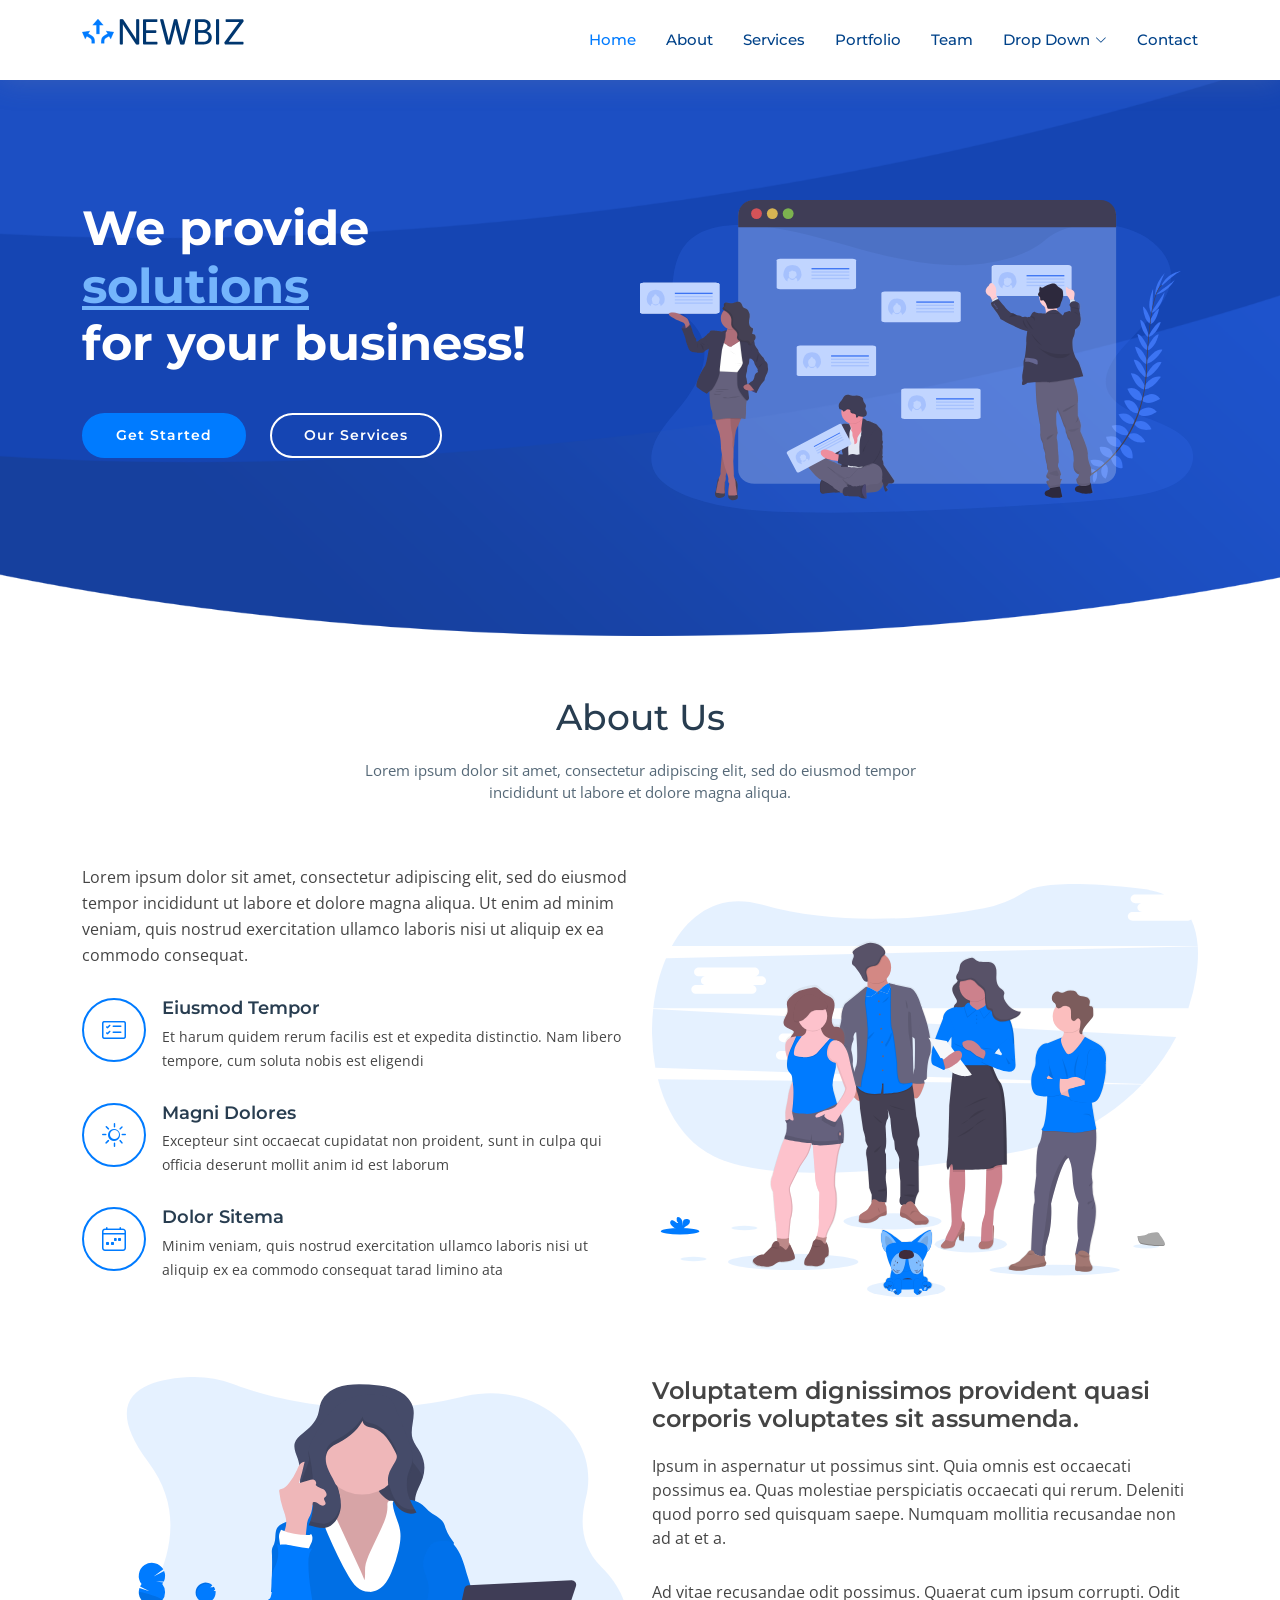
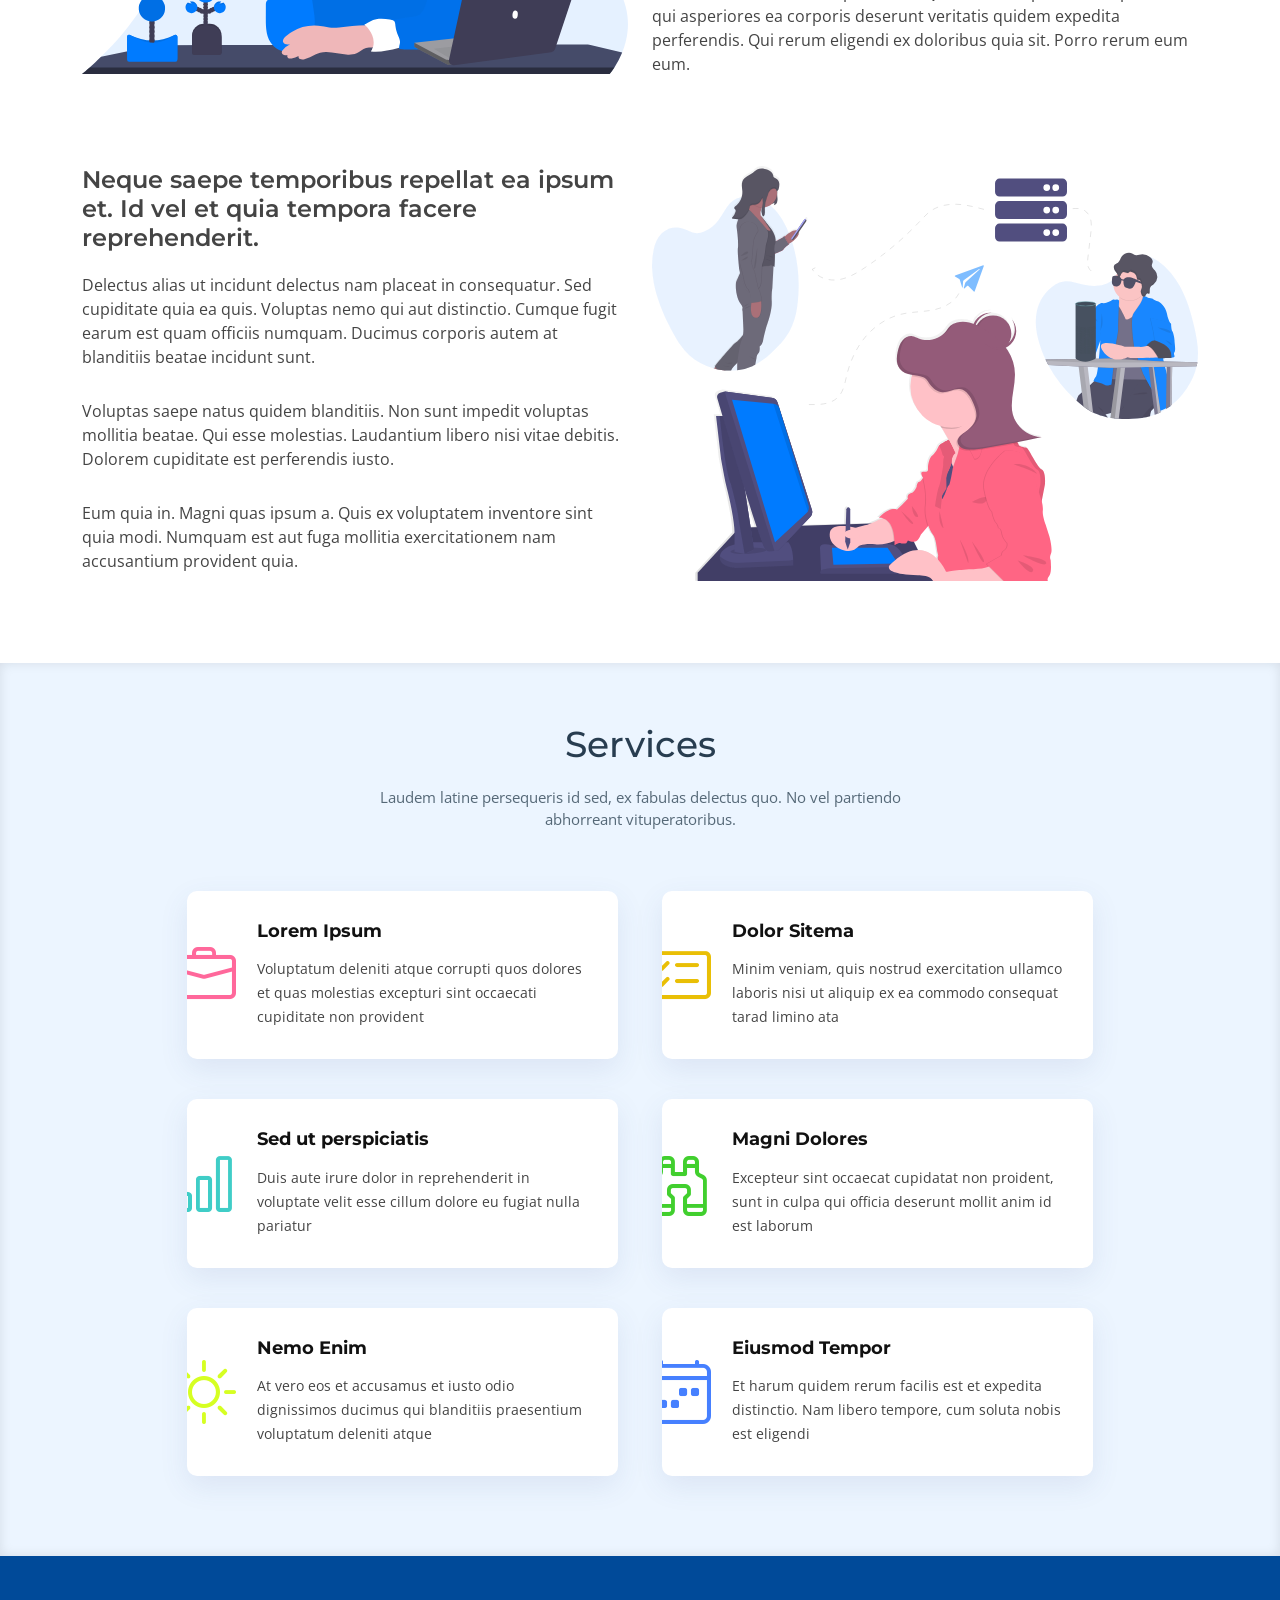
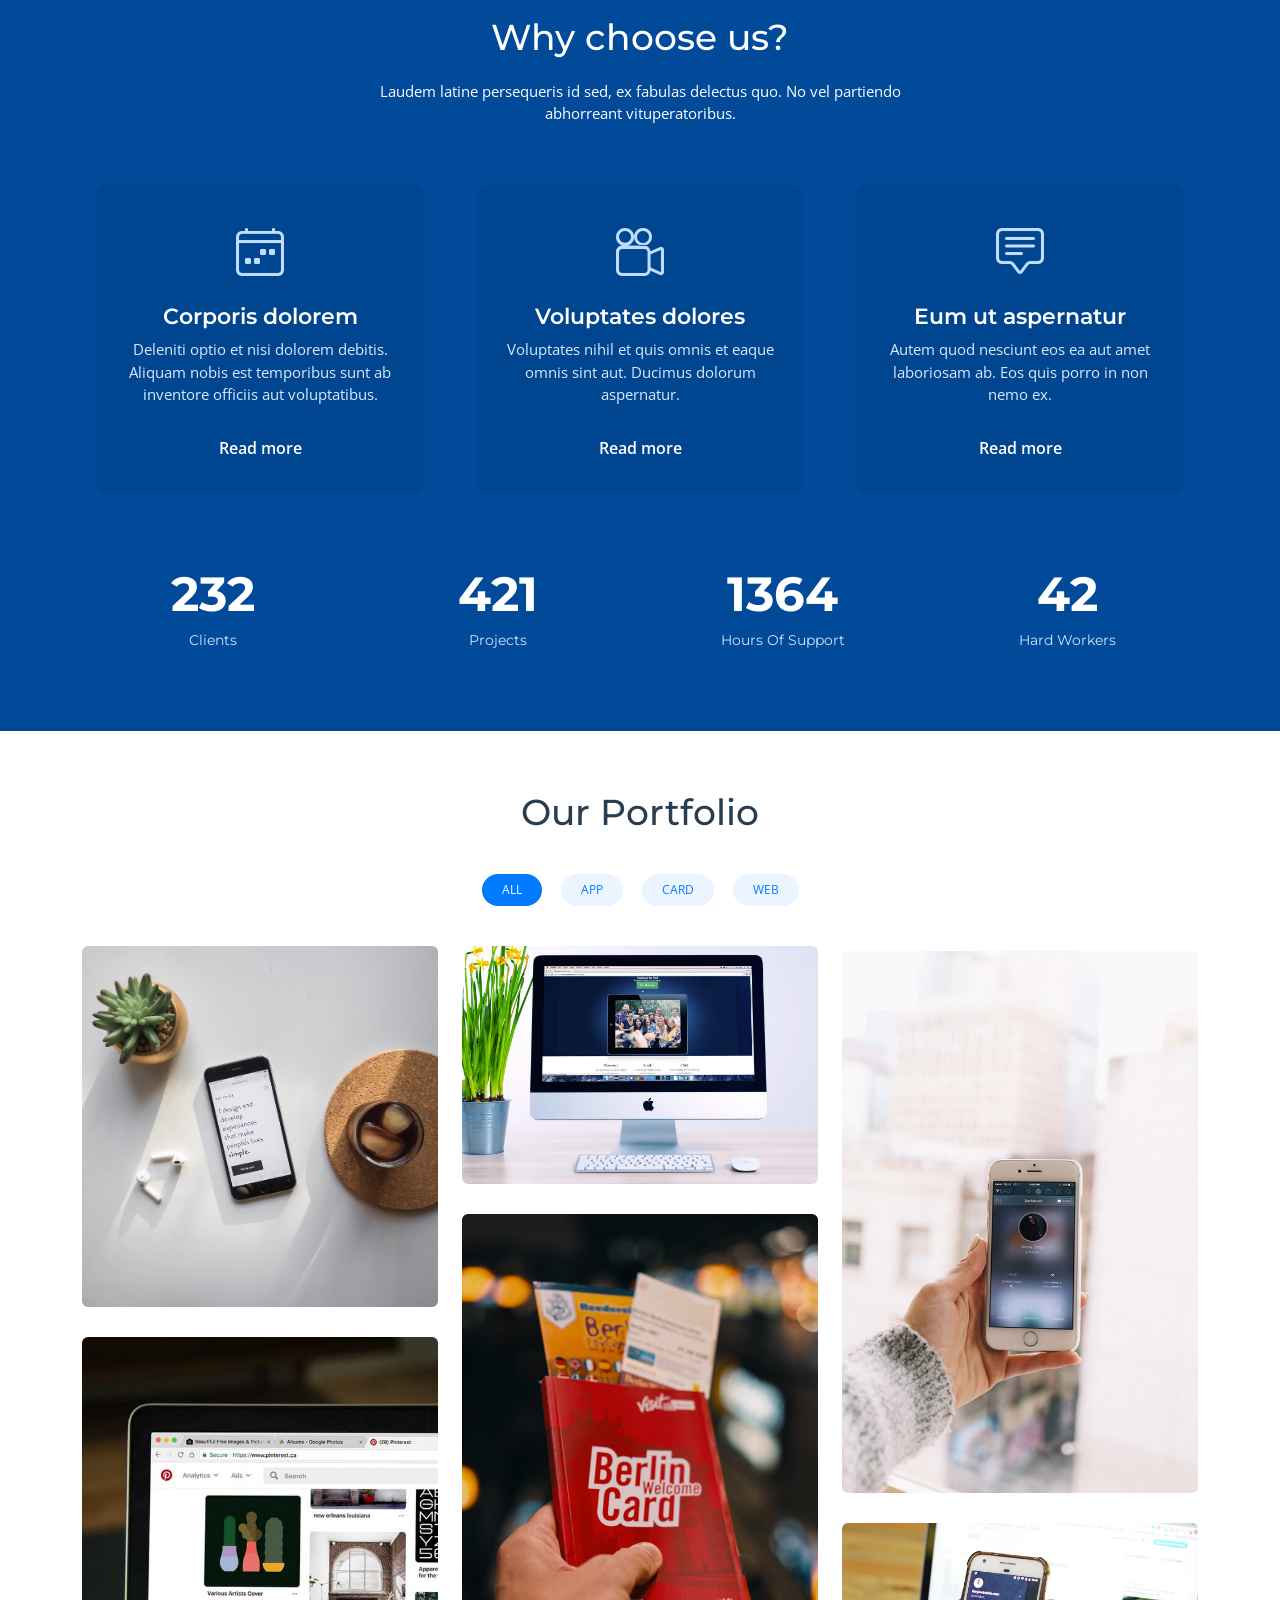
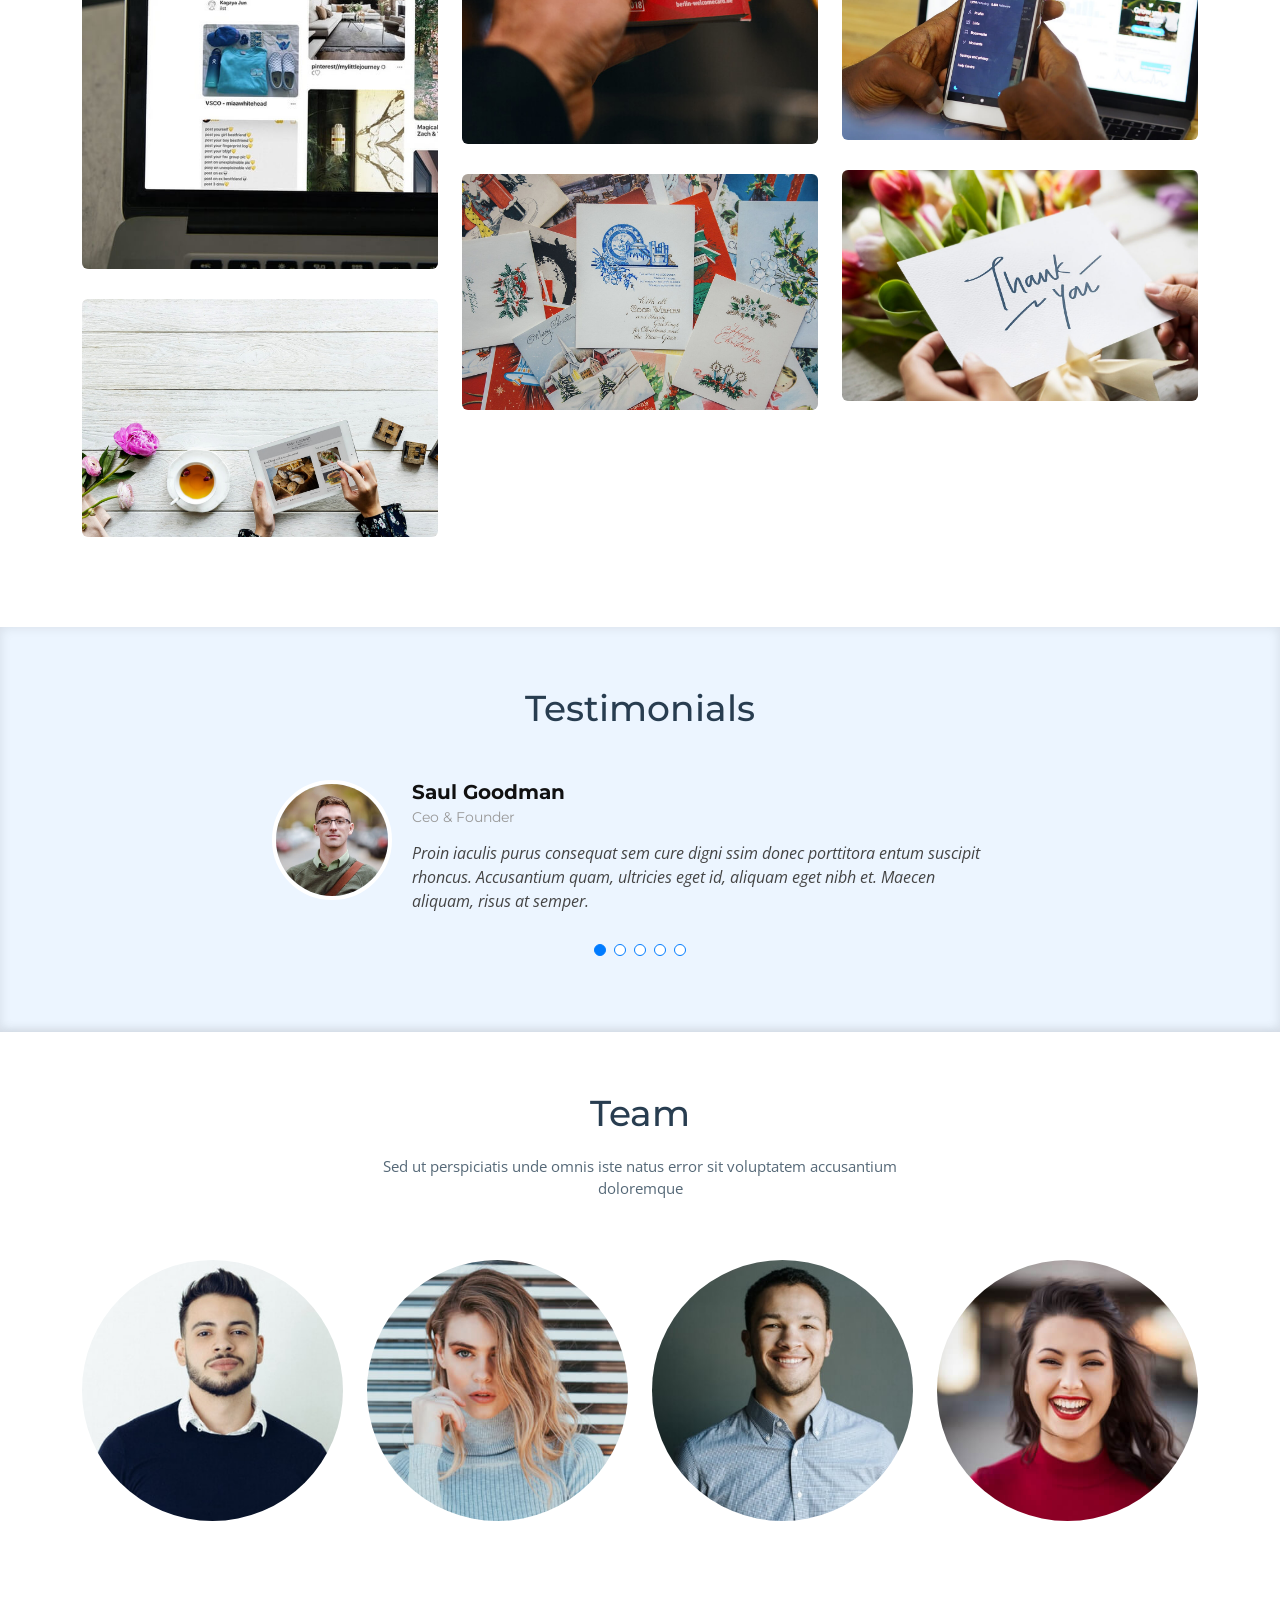
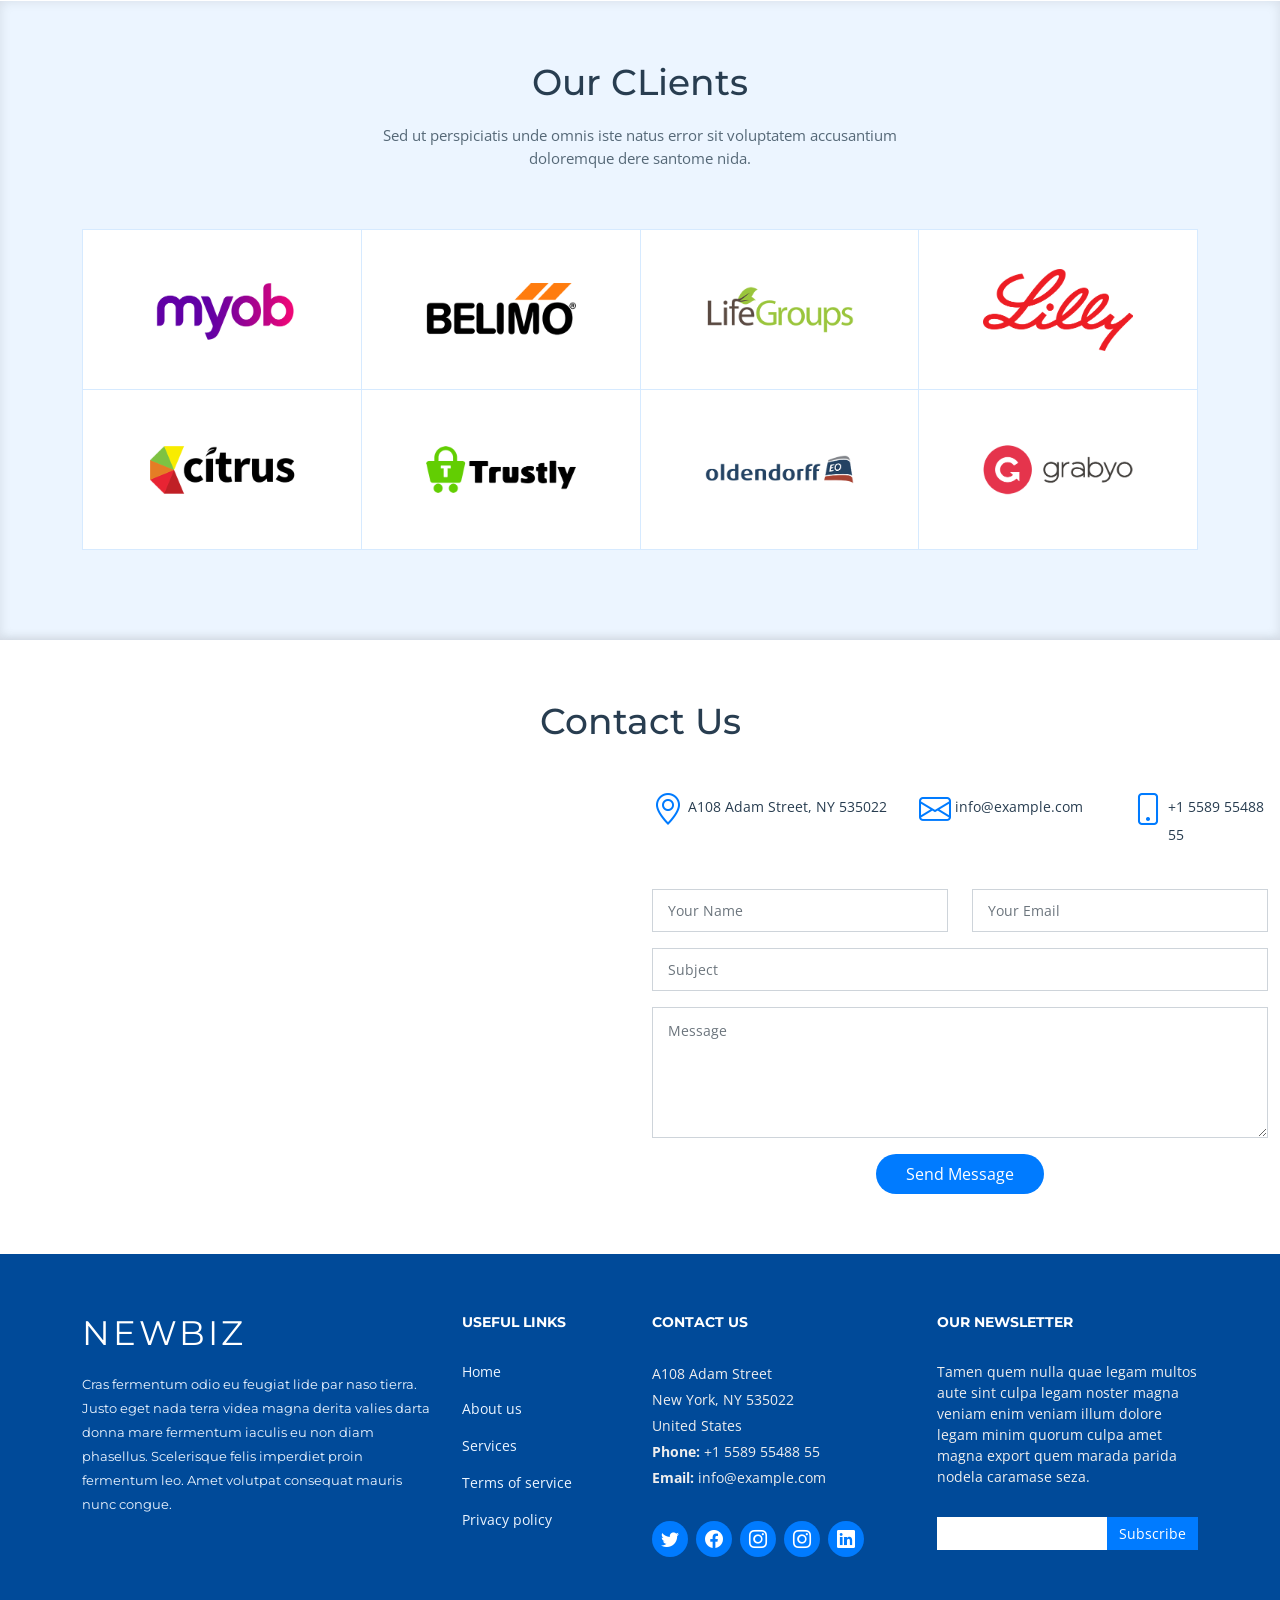
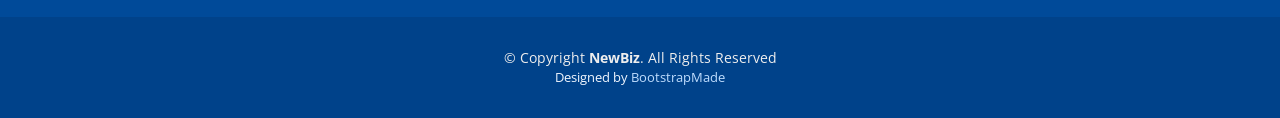
==== index.html @ 2afff56b "main" ====
<!DOCTYPE html>
<html lang="en">

<head>
  <meta charset="utf-8">
  <meta content="width=device-width, initial-scale=1.0" name="viewport">

  <title>NewBiz Bootstrap Template - Index</title>
  <meta content="" name="description">
  <meta content="" name="keywords">

  <!-- Favicons -->
  <link href="assets/img/favicon.png" rel="icon">
  <link href="assets/img/apple-touch-icon.png" rel="apple-touch-icon">

  <!-- Google Fonts -->
  <link href="https://fonts.googleapis.com/css?family=Open+Sans:300,300i,400,400i,600,600i,700,700i|Montserrat:300,400,500,700" rel="stylesheet">

  <!-- Vendor CSS Files -->
  <link href="assets/vendor/aos/aos.css" rel="stylesheet">
  <link href="assets/vendor/bootstrap/css/bootstrap.min.css" rel="stylesheet">
  <link href="assets/vendor/bootstrap-icons/bootstrap-icons.css" rel="stylesheet">
  <link href="assets/vendor/glightbox/css/glightbox.min.css" rel="stylesheet">
  <link href="assets/vendor/swiper/swiper-bundle.min.css" rel="stylesheet">

  <!-- Template Main CSS File -->
  <link href="assets/css/style.css" rel="stylesheet">

  <!-- =======================================================
  * Template Name: NewBiz
  * Updated: Mar 10 2023 with Bootstrap v5.2.3
  * Template URL: https://bootstrapmade.com/newbiz-bootstrap-business-template/
  * Author: BootstrapMade.com
  * License: https://bootstrapmade.com/license/
  ======================================================== -->
</head>

<body>

  <!-- ======= Header ======= -->
  <header id="header" class="fixed-top d-flex align-items-center">
    <div class="container d-flex justify-content-between">

      <div class="logo">
        <!-- Uncomment below if you prefer to use an text logo -->
        <!-- <h1><a href="index.html">NewBiz</a></h1> -->
        <a href="index.html"><img src="assets/img/logo.png" alt="" class="img-fluid"></a>
      </div>

      <nav id="navbar" class="navbar">
        <ul>
          <li><a class="nav-link scrollto active" href="#hero">Home</a></li>
          <li><a class="nav-link scrollto" href="#about">About</a></li>
          <li><a class="nav-link scrollto" href="#services">Services</a></li>
          <li><a class="nav-link scrollto " href="#portfolio">Portfolio</a></li>
          <li><a class="nav-link scrollto" href="#team">Team</a></li>
          <li class="dropdown"><a href="#"><span>Drop Down</span> <i class="bi bi-chevron-down"></i></a>
            <ul>
              <li><a href="#">Drop Down 1</a></li>
              <li class="dropdown"><a href="#"><span>Deep Drop Down</span> <i class="bi bi-chevron-right"></i></a>
                <ul>
                  <li><a href="#">Deep Drop Down 1</a></li>
                  <li><a href="#">Deep Drop Down 2</a></li>
                  <li><a href="#">Deep Drop Down 3</a></li>
                  <li><a href="#">Deep Drop Down 4</a></li>
                  <li><a href="#">Deep Drop Down 5</a></li>
                </ul>
              </li>
              <li><a href="#">Drop Down 2</a></li>
              <li><a href="#">Drop Down 3</a></li>
              <li><a href="#">Drop Down 4</a></li>
            </ul>
          </li>
          <li><a class="nav-link scrollto" href="#contact">Contact</a></li>
        </ul>
        <i class="bi bi-list mobile-nav-toggle"></i>
      </nav><!-- .navbar -->

    </div>
  </header><!-- #header -->

  <!-- ======= Hero Section ======= -->
  <section id="hero" class="clearfix">
    <div class="container" data-aos="fade-up">

      <div class="hero-img" data-aos="zoom-out" data-aos-delay="200">
        <img src="assets/img/hero-img.svg" alt="" class="img-fluid">
      </div>

      <div class="hero-info" data-aos="zoom-in" data-aos-delay="100">
        <h2>We provide<br><span>solutions</span><br>for your business!</h2>
        <div>
          <a href="#about" class="btn-get-started scrollto">Get Started</a>
          <a href="#services" class="btn-services scrollto">Our Services</a>
        </div>
      </div>

    </div>
  </section><!-- End Hero Section -->

  <main id="main">

    <!-- ======= About Section ======= -->
    <section id="about">
      <div class="container" data-aos="fade-up">

        <header class="section-header">
          <h3>About Us</h3>
          <p>Lorem ipsum dolor sit amet, consectetur adipiscing elit, sed do eiusmod tempor incididunt ut labore et dolore magna aliqua.</p>
        </header>

        <div class="row about-container">

          <div class="col-lg-6 content order-lg-1 order-2">
            <p>
              Lorem ipsum dolor sit amet, consectetur adipiscing elit, sed do eiusmod tempor incididunt ut labore et dolore magna aliqua. Ut enim ad minim veniam, quis nostrud exercitation ullamco laboris nisi ut aliquip ex ea commodo consequat.
            </p>

            <div class="icon-box" data-aos="fade-up" data-aos-delay="100">
              <div class="icon"><i class="bi bi-card-checklist"></i></div>
              <h4 class="title"><a href="">Eiusmod Tempor</a></h4>
              <p class="description">Et harum quidem rerum facilis est et expedita distinctio. Nam libero tempore, cum soluta nobis est eligendi</p>
            </div>

            <div class="icon-box" data-aos="fade-up" data-aos-delay="200">
              <div class="icon"><i class="bi bi-brightness-high"></i></div>
              <h4 class="title"><a href="">Magni Dolores</a></h4>
              <p class="description">Excepteur sint occaecat cupidatat non proident, sunt in culpa qui officia deserunt mollit anim id est laborum</p>
            </div>

            <div class="icon-box" data-aos="fade-up" data-aos-delay="300">
              <div class="icon"><i class="bi bi-calendar4-week"></i></div>
              <h4 class="title"><a href="">Dolor Sitema</a></h4>
              <p class="description">Minim veniam, quis nostrud exercitation ullamco laboris nisi ut aliquip ex ea commodo consequat tarad limino ata</p>
            </div>

          </div>

          <div class="col-lg-6 background order-lg-2" data-aos="zoom-in">
            <img src="assets/img/about-img.svg" class="img-fluid" alt="">
          </div>
        </div>

        <div class="row about-extra">
          <div class="col-lg-6" data-aos="fade-right">
            <img src="assets/img/about-extra-1.svg" class="img-fluid" alt="">
          </div>
          <div class="col-lg-6 pt-5 pt-lg-0" data-aos="fade-left">
            <h4>Voluptatem dignissimos provident quasi corporis voluptates sit assumenda.</h4>
            <p>
              Ipsum in aspernatur ut possimus sint. Quia omnis est occaecati possimus ea. Quas molestiae perspiciatis occaecati qui rerum. Deleniti quod porro sed quisquam saepe. Numquam mollitia recusandae non ad at et a.
            </p>
            <p>
              Ad vitae recusandae odit possimus. Quaerat cum ipsum corrupti. Odit qui asperiores ea corporis deserunt veritatis quidem expedita perferendis. Qui rerum eligendi ex doloribus quia sit. Porro rerum eum eum.
            </p>
          </div>
        </div>

        <div class="row about-extra">
          <div class="col-lg-6 order-1 order-lg-2" data-aos="fade-left">
            <img src="assets/img/about-extra-2.svg" class="img-fluid" alt="">
          </div>

          <div class="col-lg-6 pt-4 pt-lg-0 order-2 order-lg-1" data-aos="fade-right">
            <h4>Neque saepe temporibus repellat ea ipsum et. Id vel et quia tempora facere reprehenderit.</h4>
            <p>
              Delectus alias ut incidunt delectus nam placeat in consequatur. Sed cupiditate quia ea quis. Voluptas nemo qui aut distinctio. Cumque fugit earum est quam officiis numquam. Ducimus corporis autem at blanditiis beatae incidunt sunt.
            </p>
            <p>
              Voluptas saepe natus quidem blanditiis. Non sunt impedit voluptas mollitia beatae. Qui esse molestias. Laudantium libero nisi vitae debitis. Dolorem cupiditate est perferendis iusto.
            </p>
            <p>
              Eum quia in. Magni quas ipsum a. Quis ex voluptatem inventore sint quia modi. Numquam est aut fuga mollitia exercitationem nam accusantium provident quia.
            </p>
          </div>

        </div>

      </div>
    </section><!-- End About Section -->

    <!-- ======= Services Section ======= -->
    <section id="services" class="section-bg">
      <div class="container" data-aos="fade-up">

        <header class="section-header">
          <h3>Services</h3>
          <p>Laudem latine persequeris id sed, ex fabulas delectus quo. No vel partiendo abhorreant vituperatoribus.</p>
        </header>

        <div class="row justify-content-center">

          <div class="col-md-6 col-lg-5" data-aos="zoom-in" data-aos-delay="100">
            <div class="box">
              <div class="icon"><i class="bi bi-briefcase" style="color: #ff689b;"></i></div>
              <h4 class="title"><a href="">Lorem Ipsum</a></h4>
              <p class="description">Voluptatum deleniti atque corrupti quos dolores et quas molestias excepturi sint occaecati cupiditate non provident</p>
            </div>
          </div>
          <div class="col-md-6 col-lg-5" data-aos="zoom-in" data-aos-delay="200">
            <div class="box">
              <div class="icon"><i class="bi bi-card-checklist" style="color: #e9bf06;"></i></div>
              <h4 class="title"><a href="">Dolor Sitema</a></h4>
              <p class="description">Minim veniam, quis nostrud exercitation ullamco laboris nisi ut aliquip ex ea commodo consequat tarad limino ata</p>
            </div>
          </div>

          <div class="col-md-6 col-lg-5" data-aos="zoom-in" data-aos-delay="100">
            <div class="box">
              <div class="icon"><i class="bi bi-bar-chart" style="color: #3fcdc7;"></i></div>
              <h4 class="title"><a href="">Sed ut perspiciatis</a></h4>
              <p class="description">Duis aute irure dolor in reprehenderit in voluptate velit esse cillum dolore eu fugiat nulla pariatur</p>
            </div>
          </div>
          <div class="col-md-6 col-lg-5" data-aos="zoom-in" data-aos-delay="200">
            <div class="box">
              <div class="icon"><i class="bi bi-binoculars" style="color:#41cf2e;"></i></div>
              <h4 class="title"><a href="">Magni Dolores</a></h4>
              <p class="description">Excepteur sint occaecat cupidatat non proident, sunt in culpa qui officia deserunt mollit anim id est laborum</p>
            </div>
          </div>

          <div class="col-md-6 col-lg-5" data-aos="zoom-in" data-aos-delay="100">
            <div class="box">
              <div class="icon"><i class="bi bi-brightness-high" style="color: #d6ff22;"></i></div>
              <h4 class="title"><a href="">Nemo Enim</a></h4>
              <p class="description">At vero eos et accusamus et iusto odio dignissimos ducimus qui blanditiis praesentium voluptatum deleniti atque</p>
            </div>
          </div>
          <div class="col-md-6 col-lg-5" data-aos="zoom-in" data-aos-delay="200">
            <div class="box">
              <div class="icon"><i class="bi bi-calendar4-week" style="color: #4680ff;"></i></div>
              <h4 class="title"><a href="">Eiusmod Tempor</a></h4>
              <p class="description">Et harum quidem rerum facilis est et expedita distinctio. Nam libero tempore, cum soluta nobis est eligendi</p>
            </div>
          </div>

        </div>

      </div>
    </section><!-- End Services Section -->

    <!-- ======= Why Us Section ======= -->
    <section id="why-us">
      <div class="container" data-aos="fade-up">
        <header class="section-header">
          <h3>Why choose us?</h3>
          <p>Laudem latine persequeris id sed, ex fabulas delectus quo. No vel partiendo abhorreant vituperatoribus.</p>
        </header>

        <div class="row row-eq-height justify-content-center">

          <div class="col-lg-4 mb-4">
            <div class="card" data-aos="zoom-in" data-aos-delay="100">
              <i class="bi bi-calendar4-week"></i>
              <div class="card-body">
                <h5 class="card-title">Corporis dolorem</h5>
                <p class="card-text">Deleniti optio et nisi dolorem debitis. Aliquam nobis est temporibus sunt ab inventore officiis aut voluptatibus.</p>
                <a href="#" class="readmore">Read more </a>
              </div>
            </div>
          </div>

          <div class="col-lg-4 mb-4">
            <div class="card" data-aos="zoom-in" data-aos-delay="200">
              <i class="bi bi-camera-reels"></i>
              <div class="card-body">
                <h5 class="card-title">Voluptates dolores</h5>
                <p class="card-text">Voluptates nihil et quis omnis et eaque omnis sint aut. Ducimus dolorum aspernatur.</p>
                <a href="#" class="readmore">Read more </a>
              </div>
            </div>
          </div>

          <div class="col-lg-4 mb-4">
            <div class="card" data-aos="zoom-in" data-aos-delay="300">
              <i class="bi bi-chat-square-text"></i>
              <div class="card-body">
                <h5 class="card-title">Eum ut aspernatur</h5>
                <p class="card-text">Autem quod nesciunt eos ea aut amet laboriosam ab. Eos quis porro in non nemo ex. </p>
                <a href="#" class="readmore">Read more </a>
              </div>
            </div>
          </div>

        </div>

        <div class="row counters" data-aos="fade-up" data-aos-delay="100">

          <div class="col-lg-3 col-6 text-center">
            <span data-purecounter-start="0" data-purecounter-end="232" data-purecounter-duration="1" class="purecounter"></span>
            <p>Clients</p>
          </div>

          <div class="col-lg-3 col-6 text-center">
            <span data-purecounter-start="0" data-purecounter-end="421" data-purecounter-duration="1" class="purecounter"></span>
            <p>Projects</p>
          </div>

          <div class="col-lg-3 col-6 text-center">
            <span data-purecounter-start="0" data-purecounter-end="1364" data-purecounter-duration="1" class="purecounter"></span>
            <p>Hours Of Support</p>
          </div>

          <div class="col-lg-3 col-6 text-center">
            <span data-purecounter-start="0" data-purecounter-end="42" data-purecounter-duration="1" class="purecounter"></span>
            <p>Hard Workers</p>
          </div>

        </div>

      </div>
    </section><!-- End Why Us Section -->

    <!-- ======= Portfolio Section ======= -->
    <section id="portfolio" class="clearfix">
      <div class="container" data-aos="fade-up">

        <header class="section-header">
          <h3 class="section-title">Our Portfolio</h3>
        </header>

        <div class="row" data-aos="fade-up" data-aos-delay="100">
          <div class="col-lg-12">
            <ul id="portfolio-flters">
              <li data-filter="*" class="filter-active">All</li>
              <li data-filter=".filter-app">App</li>
              <li data-filter=".filter-card">Card</li>
              <li data-filter=".filter-web">Web</li>
            </ul>
          </div>
        </div>

        <div class="row portfolio-container" data-aos="fade-up" data-aos-delay="200">

          <div class="col-lg-4 col-md-6 portfolio-item filter-app">
            <div class="portfolio-wrap">
              <img src="assets/img/portfolio/app1.jpg" class="img-fluid" alt="">
              <div class="portfolio-info">
                <h4><a href="portfolio-details.html">App 1</a></h4>
                <p>App</p>
                <div>
                  <a href="assets/img/portfolio/app1.jpg" data-gallery="portfolioGallery" title="App 1" class="portfolio-lightbox link-preview"><i class="bi bi-plus"></i></a>
                  <a href="portfolio-details.html" class="link-details" title="More Details"><i class="bi bi-link"></i></a>
                </div>
              </div>
            </div>
          </div>

          <div class="col-lg-4 col-md-6 portfolio-item filter-web">
            <div class="portfolio-wrap">
              <img src="assets/img/portfolio/web3.jpg" class="img-fluid" alt="">
              <div class="portfolio-info">
                <h4><a href="portfolio-details.html">Web 3</a></h4>
                <p>Web</p>
                <div>
                  <a href="assets/img/portfolio/web3.jpg" class="portfolio-lightbox link-preview" data-gallery="portfolioGallery" title="Web 3"><i class="bi bi-plus"></i></a>
                  <a href="portfolio-details.html" class="link-details" title="More Details"><i class="bi bi-link"></i></a>
                </div>
              </div>
            </div>
          </div>

          <div class="col-lg-4 col-md-6 portfolio-item filter-app">
            <div class="portfolio-wrap">
              <img src="assets/img/portfolio/app2.jpg" class="img-fluid" alt="">
              <div class="portfolio-info">
                <h4><a href="portfolio-details.html">App 2</a></h4>
                <p>App</p>
                <div>
                  <a href="assets/img/portfolio/app2.jpg" class="portfolio-lightbox link-preview" data-gallery="portfolioGallery" title="App 2"><i class="bi bi-plus"></i></a>
                  <a href="portfolio-details.html" class="link-details" title="More Details"><i class="bi bi-link"></i></a>
                </div>
              </div>
            </div>
          </div>

          <div class="col-lg-4 col-md-6 portfolio-item filter-card">
            <div class="portfolio-wrap">
              <img src="assets/img/portfolio/card2.jpg" class="img-fluid" alt="">
              <div class="portfolio-info">
                <h4><a href="portfolio-details.html">Card 2</a></h4>
                <p>Card</p>
                <div>
                  <a href="assets/img/portfolio/card2.jpg" class="portfolio-lightbox link-preview" data-gallery="portfolioGallery" title="Card 2"><i class="bi bi-plus"></i></a>
                  <a href="portfolio-details.html" class="link-details" title="More Details"><i class="bi bi-link"></i></a>
                </div>
              </div>
            </div>
          </div>

          <div class="col-lg-4 col-md-6 portfolio-item filter-web">
            <div class="portfolio-wrap">
              <img src="assets/img/portfolio/web2.jpg" class="img-fluid" alt="">
              <div class="portfolio-info">
                <h4><a href="portfolio-details.html">Web 2</a></h4>
                <p>Web</p>
                <div>
                  <a href="assets/img/portfolio/web2.jpg" class="portfolio-lightbox link-preview" data-gallery="portfolioGallery" title="Web 2"><i class="bi bi-plus"></i></a>
                  <a href="portfolio-details.html" class="link-details" title="More Details"><i class="bi bi-link"></i></a>
                </div>
              </div>
            </div>
          </div>

          <div class="col-lg-4 col-md-6 portfolio-item filter-app">
            <div class="portfolio-wrap">
              <img src="assets/img/portfolio/app3.jpg" class="img-fluid" alt="">
              <div class="portfolio-info">
                <h4><a href="portfolio-details.html">App 3</a></h4>
                <p>App</p>
                <div>
                  <a href="assets/img/portfolio/app3.jpg" class="portfolio-lightbox link-preview" data-gallery="portfolioGallery" title="App 3"><i class="bi bi-plus"></i></a>
                  <a href="portfolio-details.html" class="link-details" title="More Details"><i class="bi bi-link"></i></a>
                </div>
              </div>
            </div>
          </div>

          <div class="col-lg-4 col-md-6 portfolio-item filter-card">
            <div class="portfolio-wrap">
              <img src="assets/img/portfolio/card1.jpg" class="img-fluid" alt="">
              <div class="portfolio-info">
                <h4><a href="portfolio-details.html">Card 1</a></h4>
                <p>Card</p>
                <div>
                  <a href="assets/img/portfolio/card1.jpg" class="portfolio-lightbox link-preview" data-gallery="portfolioGallery" title="Card 1"><i class="bi bi-plus"></i></a>
                  <a href="portfolio-details.html" class="link-details" title="More Details"><i class="bi bi-link"></i></a>
                </div>
              </div>
            </div>
          </div>

          <div class="col-lg-4 col-md-6 portfolio-item filter-card">
            <div class="portfolio-wrap">
              <img src="assets/img/portfolio/card3.jpg" class="img-fluid" alt="">
              <div class="portfolio-info">
                <h4><a href="portfolio-details.html">Card 3</a></h4>
                <p>Card</p>
                <div>
                  <a href="assets/img/portfolio/card3.jpg" class="portfolio-lightbox link-preview" data-gallery="portfolioGallery" title="Card 3"><i class="bi bi-plus"></i></a>
                  <a href="portfolio-details.html" class="link-details" title="More Details"><i class="bi bi-link"></i></a>
                </div>
              </div>
            </div>
          </div>

          <div class="col-lg-4 col-md-6 portfolio-item filter-web">
            <div class="portfolio-wrap">
              <img src="assets/img/portfolio/web1.jpg" class="img-fluid" alt="">
              <div class="portfolio-info">
                <h4><a href="portfolio-details.html">Web 1</a></h4>
                <p>Web</p>
                <div>
                  <a href="assets/img/portfolio/web1.jpg" class="portfolio-lightbox link-preview" data-gallery="portfolioGallery" title="Web 1"><i class="bi bi-plus"></i></a>
                  <a href="portfolio-details.html" class="link-details" title="More Details"><i class="bi bi-link"></i></a>
                </div>
              </div>
            </div>
          </div>

        </div>

      </div>
    </section><!-- End Portfolio Section -->

    <!-- ======= Testimonials Section ======= -->
    <section id="testimonials" class="section-bg">
      <div class="container" data-aso="zoom-in">

        <header class="section-header">
          <h3>Testimonials</h3>
        </header>

        <div class="row justify-content-center">
          <div class="col-lg-8">

            <div class="testimonials-slider swiper" data-aos="fade-up" data-aos-delay="100">
              <div class="swiper-wrapper">

                <div class="swiper-slide">
                  <div class="testimonial-item">
                    <img src="assets/img/testimonial-1.jpg" class="testimonial-img" alt="">
                    <h3>Saul Goodman</h3>
                    <h4>Ceo &amp; Founder</h4>
                    <p>
                      Proin iaculis purus consequat sem cure digni ssim donec porttitora entum suscipit rhoncus. Accusantium quam, ultricies eget id, aliquam eget nibh et. Maecen aliquam, risus at semper.
                    </p>
                  </div>
                </div><!-- End testimonial item -->

                <div class="swiper-slide">
                  <div class="testimonial-item">
                    <img src="assets/img/testimonial-2.jpg" class="testimonial-img" alt="">
                    <h3>Sara Wilsson</h3>
                    <h4>Designer</h4>
                    <p>
                      Export tempor illum tamen malis malis eram quae irure esse labore quem cillum quid cillum eram malis quorum velit fore eram velit sunt aliqua noster fugiat irure amet legam anim culpa.
                    </p>
                  </div>
                </div><!-- End testimonial item -->

                <div class="swiper-slide">
                  <div class="testimonial-item">
                    <img src="assets/img/testimonial-3.jpg" class="testimonial-img" alt="">
                    <h3>Jena Karlis</h3>
                    <h4>Store Owner</h4>
                    <p>
                      Enim nisi quem export duis labore cillum quae magna enim sint quorum nulla quem veniam duis minim tempor labore quem eram duis noster aute amet eram fore quis sint minim.
                    </p>
                  </div>
                </div><!-- End testimonial item -->

                <div class="swiper-slide">
                  <div class="testimonial-item">
                    <img src="assets/img/testimonial-4.jpg" class="testimonial-img" alt="">
                    <h3>Matt Brandon</h3>
                    <h4>Freelancer</h4>
                    <p>
                      Fugiat enim eram quae cillum dolore dolor amet nulla culpa multos export minim fugiat minim velit minim dolor enim duis veniam ipsum anim magna sunt elit fore quem dolore labore illum veniam.
                    </p>
                  </div>
                </div><!-- End testimonial item -->

                <div class="swiper-slide">
                  <div class="testimonial-item">
                    <img src="assets/img/testimonial-5.jpg" class="testimonial-img" alt="">
                    <h3>John Larson</h3>
                    <h4>Entrepreneur</h4>
                    <p>
                      Quis quorum aliqua sint quem legam fore sunt eram irure aliqua veniam tempor noster veniam enim culpa labore duis sunt culpa nulla illum cillum fugiat legam esse veniam culpa fore nisi cillum quid.
                    </p>
                  </div>
                </div><!-- End testimonial item -->

              </div>
              <div class="swiper-pagination"></div>
            </div>

          </div>
        </div>

      </div>
    </section><!-- End Testimonials Section -->

    <!-- ======= Team Section ======= -->
    <section id="team">
      <div class="container" data-aos="fade-up">
        <div class="section-header">
          <h3>Team</h3>
          <p>Sed ut perspiciatis unde omnis iste natus error sit voluptatem accusantium doloremque</p>
        </div>

        <div class="row">

          <div class="col-lg-3 col-md-6" data-aos="zoom-out" data-aos-delay="100">
            <div class="member">
              <img src="assets/img/team-1.jpg" class="img-fluid" alt="">
              <div class="member-info">
                <div class="member-info-content">
                  <h4>Walter White</h4>
                  <span>Chief Executive Officer</span>
                  <div class="social">
                    <a href=""><i class="bi bi-twitter"></i></a>
                    <a href=""><i class="bi bi-facebook"></i></a>
                    <a href=""><i class="bi bi-instagram"></i></a>
                    <a href=""><i class="bi bi-linkedin"></i></a>
                  </div>
                </div>
              </div>
            </div>
          </div>

          <div class="col-lg-3 col-md-6" data-aos="zoom-out" data-aos-delay="200">
            <div class="member">
              <img src="assets/img/team-2.jpg" class="img-fluid" alt="">
              <div class="member-info">
                <div class="member-info-content">
                  <h4>Sarah Jhonson</h4>
                  <span>Product Manager</span>
                  <div class="social">
                    <a href=""><i class="bi bi-twitter"></i></a>
                    <a href=""><i class="bi bi-facebook"></i></a>
                    <a href=""><i class="bi bi-instagram"></i></a>
                    <a href=""><i class="bi bi-linkedin"></i></a>
                  </div>
                </div>
              </div>
            </div>
          </div>

          <div class="col-lg-3 col-md-6" data-aos="zoom-out" data-aos-delay="300">
            <div class="member">
              <img src="assets/img/team-3.jpg" class="img-fluid" alt="">
              <div class="member-info">
                <div class="member-info-content">
                  <h4>William Anderson</h4>
                  <span>CTO</span>
                  <div class="social">
                    <a href=""><i class="bi bi-twitter"></i></a>
                    <a href=""><i class="bi bi-facebook"></i></a>
                    <a href=""><i class="bi bi-instagram"></i></a>
                    <a href=""><i class="bi bi-linkedin"></i></a>
                  </div>
                </div>
              </div>
            </div>
          </div>

          <div class="col-lg-3 col-md-6" data-aos="zoom-out" data-aos-delay="400">
            <div class="member">
              <img src="assets/img/team-4.jpg" class="img-fluid" alt="">
              <div class="member-info">
                <div class="member-info-content">
                  <h4>Amanda Jepson</h4>
                  <span>Accountant</span>
                  <div class="social">
                    <a href=""><i class="bi bi-twitter"></i></a>
                    <a href=""><i class="bi bi-facebook"></i></a>
                    <a href=""><i class="bi bi-instagram"></i></a>
                    <a href=""><i class="bi bi-linkedin"></i></a>
                  </div>
                </div>
              </div>
            </div>
          </div>

        </div>

      </div>
    </section><!-- End Team Section -->

    <!-- ======= Clients Section ======= -->
    <section id="clients" class="section-bg">

      <div class="container" data-aos="fade-up">

        <div class="section-header">
          <h3>Our CLients</h3>
          <p>Sed ut perspiciatis unde omnis iste natus error sit voluptatem accusantium doloremque dere santome nida.</p>
        </div>

        <div class="row g-0 clients-wrap clearfix" data-aos="zoom-in" data-aos-delay="100">

          <div class="col-lg-3 col-md-4 col-xs-6">
            <div class="client-logo">
              <img src="assets/img/clients/client-1.png" class="img-fluid" alt="">
            </div>
          </div>

          <div class="col-lg-3 col-md-4 col-xs-6">
            <div class="client-logo">
              <img src="assets/img/clients/client-2.png" class="img-fluid" alt="">
            </div>
          </div>

          <div class="col-lg-3 col-md-4 col-xs-6">
            <div class="client-logo">
              <img src="assets/img/clients/client-3.png" class="img-fluid" alt="">
            </div>
          </div>

          <div class="col-lg-3 col-md-4 col-xs-6">
            <div class="client-logo">
              <img src="assets/img/clients/client-4.png" class="img-fluid" alt="">
            </div>
          </div>

          <div class="col-lg-3 col-md-4 col-xs-6">
            <div class="client-logo">
              <img src="assets/img/clients/client-5.png" class="img-fluid" alt="">
            </div>
          </div>

          <div class="col-lg-3 col-md-4 col-xs-6">
            <div class="client-logo">
              <img src="assets/img/clients/client-6.png" class="img-fluid" alt="">
            </div>
          </div>

          <div class="col-lg-3 col-md-4 col-xs-6">
            <div class="client-logo">
              <img src="assets/img/clients/client-7.png" class="img-fluid" alt="">
            </div>
          </div>

          <div class="col-lg-3 col-md-4 col-xs-6">
            <div class="client-logo">
              <img src="assets/img/clients/client-8.png" class="img-fluid" alt="">
            </div>
          </div>

        </div>

      </div>

    </section><!-- End Clients Section -->

    <!-- ======= Contact Section ======= -->
    <section id="contact">
      <div class="container-fluid" data-aos="fade-up">

        <div class="section-header">
          <h3>Contact Us</h3>
        </div>

        <div class="row">

          <div class="col-lg-6">
            <div class="map mb-4 mb-lg-0">
              <iframe src="https://www.google.com/maps/embed?pb=!1m14!1m8!1m3!1d12097.433213460943!2d-74.0062269!3d40.7101282!3m2!1i1024!2i768!4f13.1!3m3!1m2!1s0x0%3A0xb89d1fe6bc499443!2sDowntown+Conference+Center!5e0!3m2!1smk!2sbg!4v1539943755621" frameborder="0" style="border:0; width: 100%; height: 340px;" allowfullscreen></iframe>
            </div>
          </div>

          <div class="col-lg-6">
            <div class="row">
              <div class="col-md-5 info">
                <i class="bi bi-geo-alt"></i>
                <p>A108 Adam Street, NY 535022</p>
              </div>
              <div class="col-md-4 info">
                <i class="bi bi-envelope"></i>
                <p>info@example.com</p>
              </div>
              <div class="col-md-3 info">
                <i class="bi bi-phone"></i>
                <p>+1 5589 55488 55</p>
              </div>
            </div>

            <div class="form">
              <form action="forms/contact.php" method="post" role="form" class="php-email-form">
                <div class="row">
                  <div class="form-group col-lg-6">
                    <input type="text" name="name" class="form-control" id="name" placeholder="Your Name" required>
                  </div>
                  <div class="form-group col-lg-6 mt-3 mt-lg-0">
                    <input type="email" class="form-control" name="email" id="email" placeholder="Your Email" required>
                  </div>
                </div>
                <div class="form-group mt-3">
                  <input type="text" class="form-control" name="subject" id="subject" placeholder="Subject" required>
                </div>
                <div class="form-group mt-3">
                  <textarea class="form-control" name="message" rows="5" placeholder="Message" required></textarea>
                </div>
                <div class="my-3">
                  <div class="loading">Loading</div>
                  <div class="error-message"></div>
                  <div class="sent-message">Your message has been sent. Thank you!</div>
                </div>
                <div class="text-center"><button type="submit" title="Send Message">Send Message</button></div>
              </form>
            </div>
          </div>

        </div>

      </div>
    </section><!-- End Contact Section -->

  </main><!-- End #main -->

  <!-- ======= Footer ======= -->
  <footer id="footer">
    <div class="footer-top">
      <div class="container">
        <div class="row">

          <div class="col-lg-4 col-md-6 footer-info">
            <h3>NewBiz</h3>
            <p>Cras fermentum odio eu feugiat lide par naso tierra. Justo eget nada terra videa magna derita valies darta donna mare fermentum iaculis eu non diam phasellus. Scelerisque felis imperdiet proin fermentum leo. Amet volutpat consequat mauris nunc congue.</p>
          </div>

          <div class="col-lg-2 col-md-6 footer-links">
            <h4>Useful Links</h4>
            <ul>
              <li><a href="#">Home</a></li>
              <li><a href="#">About us</a></li>
              <li><a href="#">Services</a></li>
              <li><a href="#">Terms of service</a></li>
              <li><a href="#">Privacy policy</a></li>
            </ul>
          </div>

          <div class="col-lg-3 col-md-6 footer-contact">
            <h4>Contact Us</h4>
            <p>
              A108 Adam Street <br>
              New York, NY 535022<br>
              United States <br>
              <strong>Phone:</strong> +1 5589 55488 55<br>
              <strong>Email:</strong> info@example.com<br>
            </p>

            <div class="social-links">
              <a href="#" class="twitter"><i class="bi bi-twitter"></i></a>
              <a href="#" class="facebook"><i class="bi bi-facebook"></i></a>
              <a href="#" class="instagram"><i class="bi bi-instagram"></i></a>
              <a href="#" class="instagram"><i class="bi bi-instagram"></i></a>
              <a href="#" class="linkedin"><i class="bi bi-linkedin"></i></a>
            </div>

          </div>

          <div class="col-lg-3 col-md-6 footer-newsletter">
            <h4>Our Newsletter</h4>
            <p>Tamen quem nulla quae legam multos aute sint culpa legam noster magna veniam enim veniam illum dolore legam minim quorum culpa amet magna export quem marada parida nodela caramase seza.</p>
            <form action="" method="post">
              <input type="email" name="email"><input type="submit" value="Subscribe">
            </form>
          </div>

        </div>
      </div>
    </div>

    <div class="container">
      <div class="copyright">
        &copy; Copyright <strong>NewBiz</strong>. All Rights Reserved
      </div>
      <div class="credits">
        <!--
        All the links in the footer should remain intact.
        You can delete the links only if you purchased the pro version.
        Licensing information: https://bootstrapmade.com/license/
        Purchase the pro version with working PHP/AJAX contact form: https://bootstrapmade.com/buy/?theme=NewBiz
      -->
        Designed by <a href="https://bootstrapmade.com/">BootstrapMade</a>
      </div>
    </div>
  </footer><!-- End Footer -->

  <a href="#" class="back-to-top d-flex align-items-center justify-content-center"><i class="bi bi-arrow-up-short"></i></a>

  <!-- Vendor JS Files -->
  <script src="assets/vendor/purecounter/purecounter_vanilla.js"></script>
  <script src="assets/vendor/aos/aos.js"></script>
  <script src="assets/vendor/bootstrap/js/bootstrap.bundle.min.js"></script>
  <script src="assets/vendor/glightbox/js/glightbox.min.js"></script>
  <script src="assets/vendor/isotope-layout/isotope.pkgd.min.js"></script>
  <script src="assets/vendor/swiper/swiper-bundle.min.js"></script>
  <script src="assets/vendor/php-email-form/validate.js"></script>

  <!-- Template Main JS File -->
  <script src="assets/js/main.js"></script>

</body>

</html>
---- assets/css/style.css ----
/**
* Template Name: NewBiz
* Updated: Mar 10 2023 with Bootstrap v5.2.3
* Template URL: https://bootstrapmade.com/newbiz-bootstrap-business-template/
* Author: BootstrapMade.com
* License: https://bootstrapmade.com/license/
*/

/*--------------------------------------------------------------
# General
--------------------------------------------------------------*/
body {
  background: #fff;
  color: #444;
  font-family: "Open Sans", sans-serif;
}

a {
  color: #007bff;
  text-decoration: none;
  transition: 0.5s;
}

a:hover,
a:active,
a:focus {
  color: #0b6bd3;
  outline: none;
  text-decoration: none;
}

p {
  padding: 0;
  margin: 0 0 30px 0;
}

h1,
h2,
h3,
h4,
h5,
h6 {
  font-family: "Montserrat", sans-serif;
  font-weight: 400;
  margin: 0 0 20px 0;
  padding: 0;
}

/*--------------------------------------------------------------
# Back to top button
--------------------------------------------------------------*/
.back-to-top {
  position: fixed;
  visibility: hidden;
  opacity: 0;
  right: 15px;
  bottom: 15px;
  z-index: 996;
  background: #007bff;
  width: 40px;
  height: 40px;
  border-radius: 50px;
  transition: all 0.4s;
}

.back-to-top i {
  font-size: 28px;
  color: #fff;
  line-height: 0;
}

.back-to-top:hover {
  background: #2990ff;
  color: #fff;
}

.back-to-top.active {
  visibility: visible;
  opacity: 1;
}

/*--------------------------------------------------------------
# Header
--------------------------------------------------------------*/
#header {
  height: 80px;
  z-index: 997;
  transition: all 0.5s;
  background: #fff;
  box-shadow: 0px 0px 30px rgba(127, 137, 161, 0.3);
}

#header.header-scrolled {
  height: 60px;
}

#header .logo h1 {
  font-size: 36px;
  margin: 0;
  padding: 0;
  font-weight: 400;
  letter-spacing: 3px;
  text-transform: uppercase;
}

@media (max-width: 991px) {
  #header .logo h1 {
    font-size: 28px;
  }
}

#header .logo h1 a,
#header .logo h1 a:hover {
  color: #00366f;
  text-decoration: none;
}

#header .logo img {
  padding: 0;
  max-height: 26px;
}

/*--------------------------------------------------------------
# Navigation Menu
--------------------------------------------------------------*/
/**
* Desktop Navigation 
*/
.navbar {
  padding: 0;
}

.navbar ul {
  margin: 0;
  padding: 0;
  display: flex;
  list-style: none;
  align-items: center;
}

.navbar li {
  position: relative;
}

.navbar a,
.navbar a:focus {
  display: flex;
  align-items: center;
  justify-content: space-between;
  padding: 10px 0 10px 30px;
  font-family: "Montserrat", sans-serif;
  font-size: 15px;
  color: #004289;
  font-weight: 500;
  white-space: nowrap;
  transition: 0.3s;
}

.navbar a i,
.navbar a:focus i {
  font-size: 12px;
  line-height: 0;
  margin-left: 5px;
}

.navbar a:hover,
.navbar .active,
.navbar .active:focus,
.navbar li:hover>a {
  color: #007bff;
}

.navbar .dropdown ul {
  display: block;
  position: absolute;
  left: 14px;
  top: calc(100% + 30px);
  margin: 0;
  padding: 10px 0;
  z-index: 99;
  opacity: 0;
  visibility: hidden;
  background: #fff;
  box-shadow: 0px 0px 30px rgba(127, 137, 161, 0.25);
  transition: 0.3s;
}

.navbar .dropdown ul li {
  min-width: 200px;
}

.navbar .dropdown ul a {
  padding: 10px 20px;
  font-size: 14px;
  text-transform: none;
}

.navbar .dropdown ul a i {
  font-size: 12px;
}

.navbar .dropdown ul a:hover,
.navbar .dropdown ul .active:hover,
.navbar .dropdown ul li:hover>a {
  color: #007bff;
}

.navbar .dropdown:hover>ul {
  opacity: 1;
  top: 100%;
  visibility: visible;
}

.navbar .dropdown .dropdown ul {
  top: 0;
  left: calc(100% - 30px);
  visibility: hidden;
}

.navbar .dropdown .dropdown:hover>ul {
  opacity: 1;
  top: 0;
  left: 100%;
  visibility: visible;
}

@media (max-width: 1366px) {
  .navbar .dropdown .dropdown ul {
    left: -90%;
  }

  .navbar .dropdown .dropdown:hover>ul {
    left: -100%;
  }
}

/**
* Mobile Navigation 
*/
.mobile-nav-toggle {
  color: #283d50;
  font-size: 28px;
  cursor: pointer;
  display: none;
  line-height: 0;
  transition: 0.5s;
}

.mobile-nav-toggle.bi-x {
  color: #fff;
}

@media (max-width: 991px) {
  .mobile-nav-toggle {
    display: block;
  }

  .navbar ul {
    display: none;
  }
}

.navbar-mobile {
  position: fixed;
  overflow: hidden;
  top: 0;
  right: 0;
  left: 0;
  bottom: 0;
  background: rgba(23, 35, 46, 0.9);
  transition: 0.3s;
  z-index: 999;
}

.navbar-mobile .mobile-nav-toggle {
  position: absolute;
  top: 15px;
  right: 15px;
}

.navbar-mobile ul {
  display: block;
  position: absolute;
  top: 55px;
  right: 15px;
  bottom: 15px;
  left: 15px;
  padding: 10px 0;
  background-color: #fff;
  overflow-y: auto;
  transition: 0.3s;
}

.navbar-mobile a,
.navbar-mobile a:focus {
  padding: 10px 20px;
  font-size: 15px;
  color: #004289;
}

.navbar-mobile a:hover,
.navbar-mobile .active,
.navbar-mobile li:hover>a {
  color: #007bff;
}

.navbar-mobile .dropdown ul {
  position: static;
  display: none;
  margin: 10px 20px;
  padding: 10px 0;
  z-index: 99;
  opacity: 1;
  visibility: visible;
  background: #fff;
  box-shadow: 0px 0px 30px rgba(127, 137, 161, 0.25);
}

.navbar-mobile .dropdown ul li {
  min-width: 200px;
}

.navbar-mobile .dropdown ul a {
  padding: 10px 20px;
}

.navbar-mobile .dropdown ul a i {
  font-size: 12px;
}

.navbar-mobile .dropdown ul a:hover,
.navbar-mobile .dropdown ul .active:hover,
.navbar-mobile .dropdown ul li:hover>a {
  color: #007bff;
}

.navbar-mobile .dropdown>.dropdown-active {
  display: block;
}

/*--------------------------------------------------------------
# Hero Section
--------------------------------------------------------------*/
#hero {
  width: 100%;
  position: relative;
  background: url("../img/hero-bg.png") center bottom no-repeat;
  background-size: cover;
  padding: 200px 0 120px 0;
}

@media (max-width: 991px) {
  #hero {
    padding: 140px 0 60px 0;
  }
}

@media (max-width: 574px) {
  #hero {
    padding: 100px 0 20px 0;
  }
}

#hero .hero-img {
  width: 50%;
  float: right;
}

@media (max-width: 991px) {
  #hero .hero-img {
    width: 80%;
    float: none;
    margin: 0 auto 25px auto;
  }
}

#hero .hero-info {
  width: 50%;
  float: left;
}

@media (max-width: 991px) {
  #hero .hero-info {
    width: 80%;
    float: none;
    margin: auto;
    text-align: center;
  }
}

@media (max-width: 767px) {
  #hero .hero-info {
    width: 100%;
  }
}

#hero .hero-info h2 {
  color: #fff;
  margin-bottom: 40px;
  font-size: 48px;
  font-weight: 700;
}

#hero .hero-info h2 span {
  color: #74b5fc;
  text-decoration: underline;
}

@media (max-width: 767px) {
  #hero .hero-info h2 {
    font-size: 34px;
    margin-bottom: 30px;
  }
}

#hero .hero-info .btn-get-started,
#hero .hero-info .btn-services {
  font-family: "Montserrat", sans-serif;
  font-size: 14px;
  font-weight: 600;
  letter-spacing: 1px;
  display: inline-block;
  padding: 10px 32px;
  border-radius: 50px;
  transition: 0.5s;
  margin: 0 20px 20px 0;
  color: #fff;
}

#hero .hero-info .btn-get-started {
  background: #007bff;
  border: 2px solid #007bff;
  color: #fff;
}

#hero .hero-info .btn-get-started:hover {
  background: none;
  border-color: #fff;
  color: #fff;
}

#hero .hero-info .btn-services {
  border: 2px solid #fff;
}

#hero .hero-info .btn-services:hover {
  background: #007bff;
  border-color: #007bff;
  color: #fff;
}

/*--------------------------------------------------------------
# Sections
--------------------------------------------------------------*/
section {
  overflow: hidden;
}

/* Sections Header
--------------------------------*/
.section-header h3 {
  font-size: 36px;
  color: #283d50;
  text-align: center;
  font-weight: 500;
  position: relative;
}

.section-header p {
  text-align: center;
  margin: auto;
  font-size: 15px;
  padding-bottom: 60px;
  color: #556877;
  width: 50%;
}

@media (max-width: 767px) {
  .section-header p {
    width: 100%;
  }
}

/* Section with background
--------------------------------*/
.section-bg {
  background: #ecf5ff;
}

/*--------------------------------------------------------------
# Breadcrumbs
--------------------------------------------------------------*/
.breadcrumbs {
  padding: 20px 0;
  background-color: #f5faff;
  min-height: 40px;
  margin-top: 80px;
}

@media (max-width: 992px) {
  .breadcrumbs {
    margin-top: 60px;
  }
}

.breadcrumbs h2 {
  font-size: 24px;
  font-weight: 300;
  margin: 0;
}

@media (max-width: 992px) {
  .breadcrumbs h2 {
    margin: 0 0 10px 0;
  }
}

.breadcrumbs ol {
  display: flex;
  flex-wrap: wrap;
  list-style: none;
  padding: 0;
  margin: 0;
  font-size: 14px;
}

.breadcrumbs ol li+li {
  padding-left: 10px;
}

.breadcrumbs ol li+li::before {
  display: inline-block;
  padding-right: 10px;
  color: #6c757d;
  content: "/";
}

@media (max-width: 768px) {
  .breadcrumbs .d-flex {
    display: block !important;
  }

  .breadcrumbs ol {
    display: block;
  }

  .breadcrumbs ol li {
    display: inline-block;
  }
}

/* About Us Section
--------------------------------*/
#about {
  background: #fff;
  padding: 60px 0;
}

#about .about-container .background {
  margin: 20px 0;
}

#about .about-container .content {
  background: #fff;
}

#about .about-container .title {
  color: #333;
  font-weight: 700;
  font-size: 32px;
}

#about .about-container p {
  line-height: 26px;
}

#about .about-container p:last-child {
  margin-bottom: 0;
}

#about .about-container .icon-box {
  background: #fff;
  background-size: cover;
  padding: 0 0 30px 0;
}

#about .about-container .icon-box .icon {
  float: left;
  background: #fff;
  width: 64px;
  height: 64px;
  display: flex;
  justify-content: center;
  align-items: center;
  border-radius: 50%;
  border: 2px solid #007bff;
  transition: all 0.3s ease-in-out;
}

#about .about-container .icon-box .icon i {
  color: #007bff;
  font-size: 24px;
  line-height: 0;
}

#about .about-container .icon-box:hover .icon {
  background: #007bff;
}

#about .about-container .icon-box:hover .icon i {
  color: #fff;
}

#about .about-container .icon-box .title {
  margin-left: 80px;
  font-weight: 600;
  margin-bottom: 5px;
  font-size: 18px;
}

#about .about-container .icon-box .title a {
  color: #283d50;
}

#about .about-container .icon-box .description {
  margin-left: 80px;
  line-height: 24px;
  font-size: 14px;
}

#about .about-extra {
  padding-top: 60px;
}

#about .about-extra h4 {
  font-weight: 600;
  font-size: 24px;
}

/* Services Section
--------------------------------*/
#services {
  padding: 60px 0 40px 0;
  box-shadow: inset 0px 0px 12px 0px rgba(0, 0, 0, 0.1);
}

#services .box {
  padding: 30px;
  position: relative;
  overflow: hidden;
  border-radius: 10px;
  margin: 0 10px 40px 10px;
  background: #fff;
  box-shadow: 0 10px 29px 0 rgba(68, 88, 144, 0.1);
  transition: all 0.3s ease-in-out;
}

#services .box:hover {
  transform: translateY(-5px);
}

#services .icon {
  position: absolute;
  left: -15px;
  top: calc(50% - 32px);
}

#services .icon i {
  font-size: 64px;
  line-height: 0;
  transition: 0.5s;
}

#services .title {
  margin-left: 40px;
  font-weight: 700;
  margin-bottom: 15px;
  font-size: 18px;
}

#services .title a {
  color: #111;
}

#services .box:hover .title a {
  color: #007bff;
}

#services .description {
  font-size: 14px;
  margin-left: 40px;
  line-height: 24px;
  margin-bottom: 0;
}

#why-us {
  padding: 60px 0;
  background: #004a99;
}

#why-us .section-header h3,
#why-us .section-header p {
  color: #fff;
}

#why-us .card {
  background: #00458f;
  border-color: #00458f;
  border-radius: 10px;
  margin: 0 15px;
  padding: 15px 0;
  text-align: center;
  color: #fff;
  transition: 0.3s ease-in-out;
  height: 100%;
}

@media (max-width: 991px) {
  #why-us .card {
    margin: 0;
  }
}

#why-us .card:hover {
  background: #003b7a;
  border-color: #003b7a;
}

#why-us .card i {
  font-size: 48px;
  padding-top: 15px;
  color: #bfddfe;
}

#why-us .card h5 {
  font-size: 22px;
  font-weight: 600;
}

#why-us .card p {
  font-size: 15px;
  color: #d8eafe;
}

#why-us .card .readmore {
  color: #fff;
  font-weight: 600;
  display: inline-block;
  transition: 0.3s ease-in-out;
  border-bottom: #00458f solid 2px;
}

#why-us .card .readmore:hover {
  border-bottom: #fff solid 2px;
}

#why-us .counters {
  padding-top: 40px;
}

#why-us .counters span {
  font-family: "Montserrat", sans-serif;
  font-weight: bold;
  font-size: 48px;
  display: block;
  color: #fff;
}

#why-us .counters p {
  padding: 0;
  margin: 0 0 20px 0;
  font-family: "Montserrat", sans-serif;
  font-size: 14px;
  color: #cce5ff;
}

/* Portfolio Section
--------------------------------*/
#portfolio {
  padding: 60px 0;
  box-shadow: 0px 0px 12px 0px rgba(0, 0, 0, 0.1);
}

#portfolio #portfolio-flters {
  padding: 0;
  margin: 5px 0 35px 0;
  list-style: none;
  text-align: center;
}

#portfolio #portfolio-flters li {
  cursor: pointer;
  margin: 15px 15px 15px 0;
  display: inline-block;
  padding: 6px 20px;
  font-size: 12px;
  line-height: 20px;
  color: #007bff;
  border-radius: 50px;
  text-transform: uppercase;
  background: #ecf5ff;
  margin-bottom: 5px;
  transition: all 0.3s ease-in-out;
}

#portfolio #portfolio-flters li:hover,
#portfolio #portfolio-flters li.filter-active {
  background: #007bff;
  color: #fff;
}

#portfolio #portfolio-flters li:last-child {
  margin-right: 0;
}

#portfolio .portfolio-item {
  position: relative;
  overflow: hidden;
  margin-bottom: 30px;
}

#portfolio .portfolio-item .portfolio-wrap {
  overflow: hidden;
  position: relative;
  border-radius: 6px;
  margin: 0;
}

#portfolio .portfolio-item .portfolio-wrap:hover img {
  opacity: 0.4;
  transition: 0.3s;
}

#portfolio .portfolio-item .portfolio-wrap .portfolio-info {
  position: absolute;
  top: 0;
  right: 0;
  bottom: 0;
  left: 0;
  display: flex;
  justify-content: center;
  align-items: center;
  flex-direction: column;
  text-align: center;
  opacity: 0;
  transition: 0.2s linear;
}

#portfolio .portfolio-item .portfolio-wrap .portfolio-info h4 {
  font-size: 22px;
  line-height: 1px;
  font-weight: 700;
  margin-bottom: 14px;
  padding-bottom: 0;
}

#portfolio .portfolio-item .portfolio-wrap .portfolio-info h4 a {
  color: #fff;
}

#portfolio .portfolio-item .portfolio-wrap .portfolio-info h4 a:hover {
  color: #007bff;
}

#portfolio .portfolio-item .portfolio-wrap .portfolio-info p {
  padding: 0;
  margin: 0;
  color: #e2effe;
  font-weight: 500;
  font-size: 14px;
  text-transform: uppercase;
}

#portfolio .portfolio-item .portfolio-wrap .portfolio-info .link-preview,
#portfolio .portfolio-item .portfolio-wrap .portfolio-info .link-details {
  display: inline-flex;
  align-items: center;
  justify-content: center;
  line-height: 1;
  width: 36px;
  height: 36px;
  background: #007bff;
  border-radius: 50%;
  margin: 10px 4px 0 4px;
}

#portfolio .portfolio-item .portfolio-wrap .portfolio-info .link-preview i,
#portfolio .portfolio-item .portfolio-wrap .portfolio-info .link-details i {
  font-size: 22px;
  color: #fff;
  line-height: 0;
}

#portfolio .portfolio-item .portfolio-wrap .portfolio-info .link-preview:hover,
#portfolio .portfolio-item .portfolio-wrap .portfolio-info .link-details:hover {
  background: #3395ff;
}

#portfolio .portfolio-item .portfolio-wrap .portfolio-info .link-preview:hover i,
#portfolio .portfolio-item .portfolio-wrap .portfolio-info .link-details:hover i {
  color: #fff;
}

#portfolio .portfolio-item .portfolio-wrap:hover {
  background: #003166;
}

#portfolio .portfolio-item .portfolio-wrap:hover .portfolio-info {
  opacity: 1;
}

/*--------------------------------------------------------------
# Portfolio Details
--------------------------------------------------------------*/
.portfolio-details {
  padding-top: 40px;
}

.portfolio-details .portfolio-details-slider img {
  width: 100%;
}

.portfolio-details .portfolio-details-slider .swiper-pagination {
  margin-top: 20px;
  position: relative;
}

.portfolio-details .portfolio-details-slider .swiper-pagination .swiper-pagination-bullet {
  width: 12px;
  height: 12px;
  background-color: #fff;
  opacity: 1;
  border: 1px solid #007bff;
}

.portfolio-details .portfolio-details-slider .swiper-pagination .swiper-pagination-bullet-active {
  background-color: #007bff;
}

.portfolio-details .portfolio-info {
  padding: 30px;
  box-shadow: 0px 0 30px rgba(40, 61, 80, 0.08);
}

.portfolio-details .portfolio-info h3 {
  font-size: 22px;
  font-weight: 700;
  margin-bottom: 20px;
  padding-bottom: 20px;
  border-bottom: 1px solid #eee;
}

.portfolio-details .portfolio-info ul {
  list-style: none;
  padding: 0;
  font-size: 15px;
}

.portfolio-details .portfolio-info ul li+li {
  margin-top: 10px;
}

.portfolio-details .portfolio-description {
  padding-top: 30px;
}

.portfolio-details .portfolio-description h2 {
  font-size: 26px;
  font-weight: 700;
  margin-bottom: 20px;
}

.portfolio-details .portfolio-description p {
  padding: 0;
}

/* Testimonials Section
--------------------------------*/
#testimonials {
  padding: 60px 0;
  box-shadow: inset 0px 0px 12px 0px rgba(0, 0, 0, 0.1);
}

#testimonials .section-header {
  margin-bottom: 40px;
}

#testimonials .testimonials-carousel,
#testimonials .testimonials-slider {
  overflow: hidden;
}

@media (max-width: 767px) {
  #testimonials .testimonial-item {
    text-align: center;
  }
}

#testimonials .testimonial-item .testimonial-img {
  width: 120px;
  border-radius: 50%;
  border: 4px solid #fff;
  float: left;
}

@media (max-width: 767px) {
  #testimonials .testimonial-item .testimonial-img {
    float: none;
    margin: auto;
  }
}

#testimonials .testimonial-item h3 {
  font-size: 20px;
  font-weight: bold;
  margin: 10px 0 5px 0;
  color: #111;
  margin-left: 140px;
}

#testimonials .testimonial-item h4 {
  font-size: 14px;
  color: #999;
  margin: 0 0 15px 0;
  margin-left: 140px;
}

#testimonials .testimonial-item p {
  font-style: italic;
  margin: 0 0 15px 140px;
}

@media (min-width: 992px) {
  #testimonials .testimonial-item p {
    width: 80%;
  }
}

@media (max-width: 767px) {

  #testimonials .testimonial-item h3,
  #testimonials .testimonial-item h4,
  #testimonials .testimonial-item p {
    margin-left: 0;
  }
}

#testimonials .swiper-pagination {
  margin-top: 20px;
  position: relative;
}

#testimonials .swiper-pagination .swiper-pagination-bullet {
  width: 12px;
  height: 12px;
  background-color: #fff;
  opacity: 1;
  border: 1px solid #007bff;
}

#testimonials .swiper-pagination .swiper-pagination-bullet-active {
  background-color: #007bff;
}

/* Team Section
--------------------------------*/
#team {
  background: #fff;
  padding: 60px 0;
  box-shadow: 0px 0px 12px 0px rgba(0, 0, 0, 0.1);
}

#team .member {
  text-align: center;
  margin-bottom: 20px;
  position: relative;
  border-radius: 50%;
  overflow: hidden;
}

#team .member .member-info {
  opacity: 0;
  display: flex;
  justify-content: center;
  align-items: center;
  position: absolute;
  bottom: 0;
  top: 0;
  left: 0;
  right: 0;
  transition: 0.2s;
}

#team .member .member-info-content {
  margin-top: 50px;
  transition: margin 0.2s;
}

#team .member:hover .member-info {
  background: rgba(0, 62, 128, 0.7);
  opacity: 1;
  transition: 0.4s;
}

#team .member:hover .member-info-content {
  margin-top: 0;
  transition: margin 0.4s;
}

#team .member h4 {
  font-weight: 700;
  margin-bottom: 2px;
  font-size: 18px;
  color: #fff;
}

#team .member span {
  font-style: italic;
  display: block;
  font-size: 13px;
  color: #fff;
}

#team .member .social {
  margin-top: 15px;
}

#team .member .social a {
  transition: 0.3s;
  color: rgba(255, 255, 255, 0.7);
}

#team .member .social a:hover {
  color: #fff;
}

#team .member .social i {
  font-size: 18px;
  margin: 0 2px;
}

/* Clients Section
--------------------------------*/
#clients {
  padding: 60px 0;
  box-shadow: inset 0px 0px 12px 0px rgba(0, 0, 0, 0.1);
}

#clients .clients-wrap {
  border-top: 1px solid #d6eaff;
  border-left: 1px solid #d6eaff;
  margin-bottom: 30px;
}

#clients .client-logo {
  padding: 64px;
  display: flex;
  justify-content: center;
  align-items: center;
  border-right: 1px solid #d6eaff;
  border-bottom: 1px solid #d6eaff;
  overflow: hidden;
  background: #fff;
  height: 160px;
}

#clients .client-logo:hover img {
  transform: scale(1.2);
}

#clients img {
  transition: all 0.4s ease-in-out;
}

/* Contact Section
--------------------------------*/
#contact {
  box-shadow: 0px 0px 12px 0px rgba(0, 0, 0, 0.1);
  padding: 60px 0;
  overflow: hidden;
}

#contact .section-header {
  padding-bottom: 30px;
}

#contact .contact-about h3 {
  font-size: 36px;
  margin: 0 0 10px 0;
  padding: 0;
  line-height: 1;
  font-family: "Montserrat", sans-serif;
  font-weight: 300;
  letter-spacing: 3px;
  text-transform: uppercase;
  color: #007bff;
}

#contact .contact-about p {
  font-size: 14px;
  line-height: 24px;
  font-family: "Montserrat", sans-serif;
  color: #888;
}

#contact .social-links {
  padding-bottom: 20px;
}

#contact .social-links a {
  font-size: 18px;
  display: inline-block;
  background: #fff;
  color: #007bff;
  line-height: 1;
  padding: 8px 0;
  margin-right: 4px;
  border-radius: 50%;
  text-align: center;
  width: 36px;
  height: 36px;
  transition: 0.3s;
  border: 1px solid #007bff;
}

#contact .social-links a:hover {
  background: #007bff;
  color: #fff;
}

#contact .info {
  color: #283d50;
}

#contact .info i {
  font-size: 32px;
  color: #007bff;
  float: left;
  line-height: 0;
}

#contact .info p {
  padding: 0 0 10px 36px;
  line-height: 28px;
  font-size: 14px;
}

#contact .php-email-form .error-message {
  display: none;
  color: #fff;
  background: #ed3c0d;
  text-align: left;
  padding: 15px;
  font-weight: 600;
}

#contact .php-email-form .error-message br+br {
  margin-top: 25px;
}

#contact .php-email-form .sent-message {
  display: none;
  color: #fff;
  background: #18d26e;
  text-align: center;
  padding: 15px;
  font-weight: 600;
}

#contact .php-email-form .loading {
  display: none;
  background: #fff;
  text-align: center;
  padding: 15px;
}

#contact .php-email-form .loading:before {
  content: "";
  display: inline-block;
  border-radius: 50%;
  width: 24px;
  height: 24px;
  margin: 0 10px -6px 0;
  border: 3px solid #18d26e;
  border-top-color: #eee;
  animation: animate-loading 1s linear infinite;
}

#contact .php-email-form input,
#contact .php-email-form textarea {
  border-radius: 0;
  box-shadow: none;
  font-size: 14px;
}

#contact .php-email-form input:focus,
#contact .php-email-form textarea:focus {
  border-color: #007bff;
}

#contact .php-email-form input {
  padding: 10px 15px;
}

#contact .php-email-form textarea {
  padding: 12px 15px;
}

#contact .php-email-form button[type=submit] {
  background: #007bff;
  border: 0;
  border-radius: 20px;
  padding: 8px 30px;
  color: #fff;
  transition: 0.3s;
}

#contact .php-email-form button[type=submit]:hover {
  background: #0067d5;
  cursor: pointer;
}

@keyframes animate-loading {
  0% {
    transform: rotate(0deg);
  }

  100% {
    transform: rotate(360deg);
  }
}

/*--------------------------------------------------------------
# Footer
--------------------------------------------------------------*/
#footer {
  background: #00428a;
  padding: 0 0 30px 0;
  color: #eee;
  font-size: 14px;
}

#footer .footer-top {
  background: #004a99;
  padding: 60px 0 30px 0;
}

#footer .footer-top .footer-info {
  margin-bottom: 30px;
}

#footer .footer-top .footer-info h3 {
  font-size: 34px;
  margin: 0 0 20px 0;
  padding: 2px 0 2px 0;
  line-height: 1;
  font-family: "Montserrat", sans-serif;
  color: #fff;
  font-weight: 400;
  letter-spacing: 3px;
  text-transform: uppercase;
}

#footer .footer-top .footer-info p {
  font-size: 13px;
  line-height: 24px;
  margin-bottom: 0;
  font-family: "Montserrat", sans-serif;
  color: #ecf5ff;
}

#footer .footer-top .social-links a {
  font-size: 18px;
  display: inline-flex;
  align-items: center;
  justify-content: center;
  background: #007bff;
  color: #fff;
  margin-right: 4px;
  border-radius: 50%;
  text-align: center;
  width: 36px;
  height: 36px;
  transition: 0.3s;
}

#footer .footer-top .social-links a i {
  line-height: 0;
}

#footer .footer-top .social-links a:hover {
  background: #0067d5;
  color: #fff;
}

#footer .footer-top h4 {
  font-size: 14px;
  font-weight: bold;
  color: #fff;
  text-transform: uppercase;
  position: relative;
  padding-bottom: 10px;
}

#footer .footer-top .footer-links {
  margin-bottom: 30px;
}

#footer .footer-top .footer-links ul {
  list-style: none;
  padding: 0;
  margin: 0;
}

#footer .footer-top .footer-links ul li {
  padding: 8px 0;
}

#footer .footer-top .footer-links ul li:first-child {
  padding-top: 0;
}

#footer .footer-top .footer-links ul a {
  color: #ecf5ff;
}

#footer .footer-top .footer-links ul a:hover {
  color: #74b5fc;
}

#footer .footer-top .footer-contact {
  margin-bottom: 30px;
}

#footer .footer-top .footer-contact p {
  line-height: 26px;
}

#footer .footer-top .footer-newsletter {
  margin-bottom: 30px;
}

#footer .footer-top .footer-newsletter input[type=email] {
  border: 0;
  padding: 6px 8px;
  width: 65%;
}

#footer .footer-top .footer-newsletter input[type=submit] {
  background: #007bff;
  border: 0;
  width: 35%;
  padding: 6px 0;
  text-align: center;
  color: #fff;
  transition: 0.3s;
  cursor: pointer;
}

#footer .footer-top .footer-newsletter input[type=submit]:hover {
  background: #0062cc;
}

#footer .copyright {
  text-align: center;
  padding-top: 30px;
}

#footer .credits {
  text-align: center;
  font-size: 13px;
  color: #f1f7ff;
}

#footer .credits a {
  color: #bfddfe;
}

#footer .credits a:hover {
  color: #f1f7ff;
}
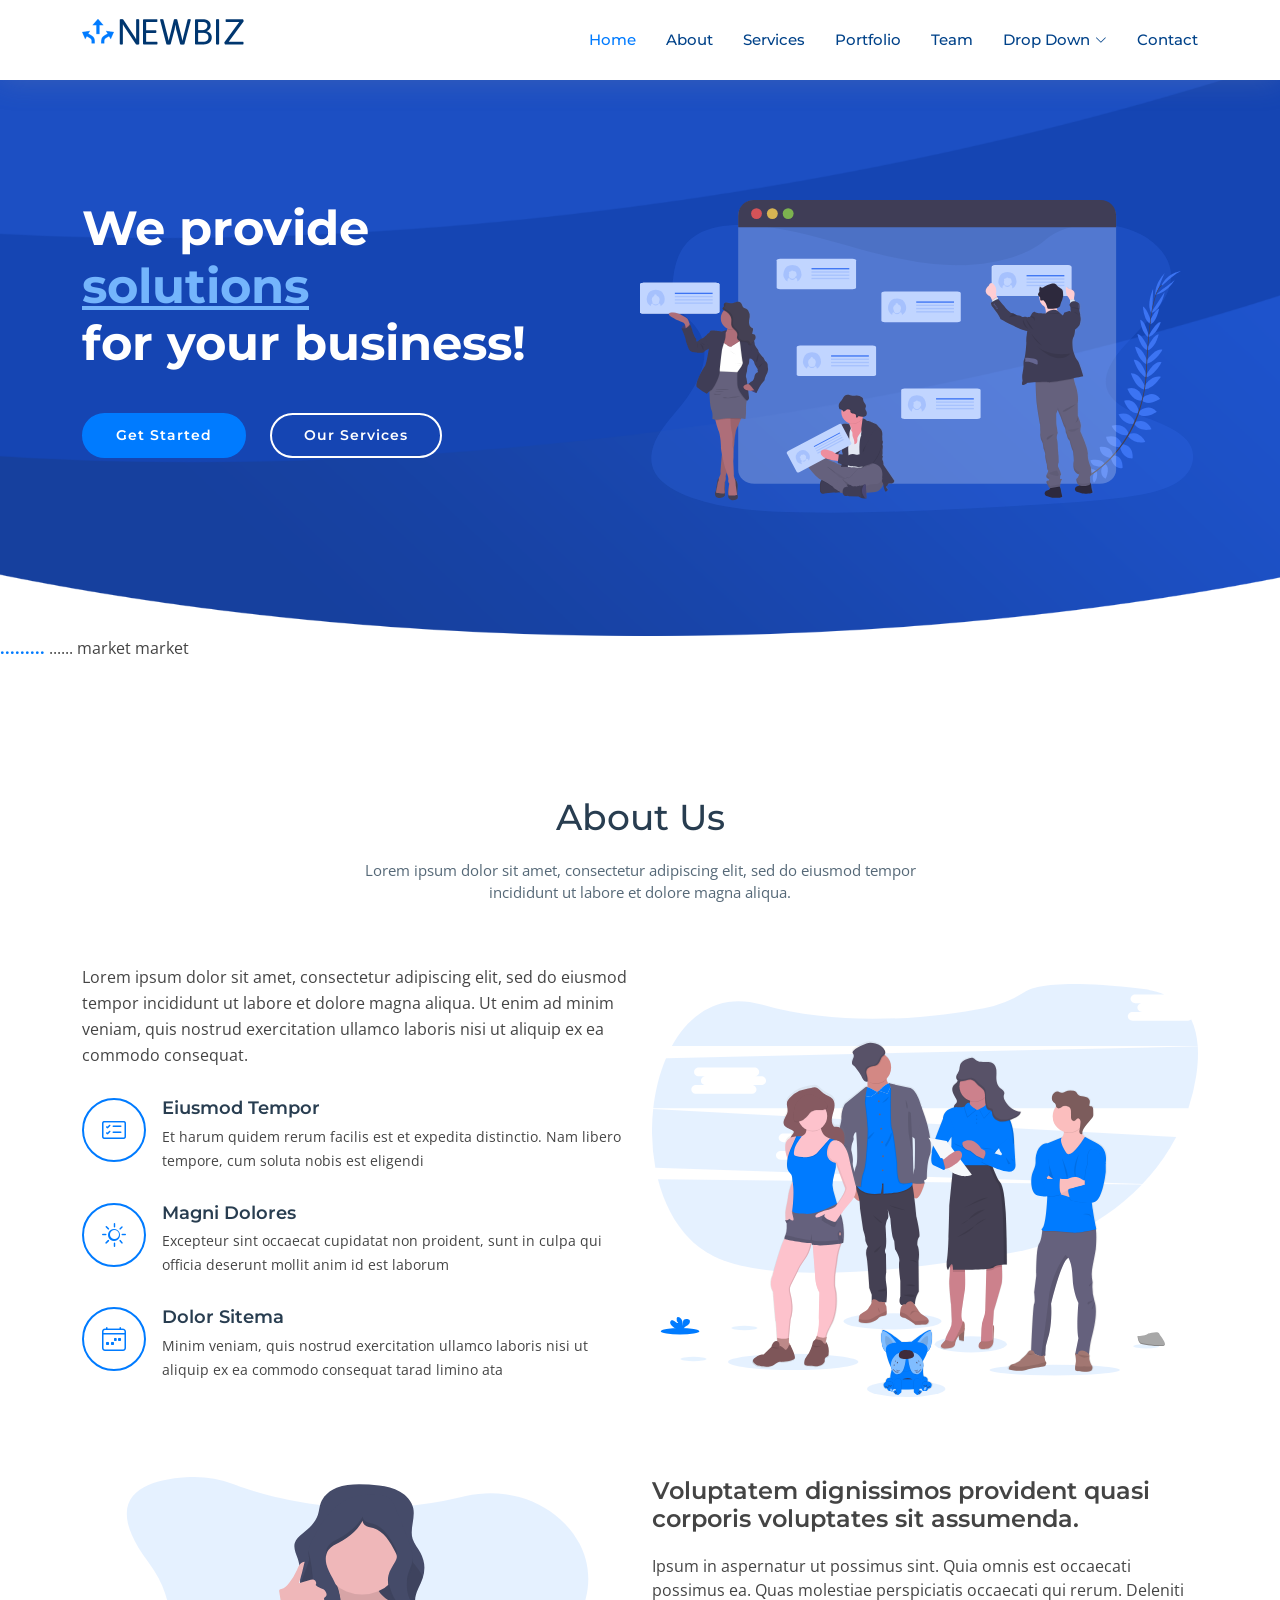
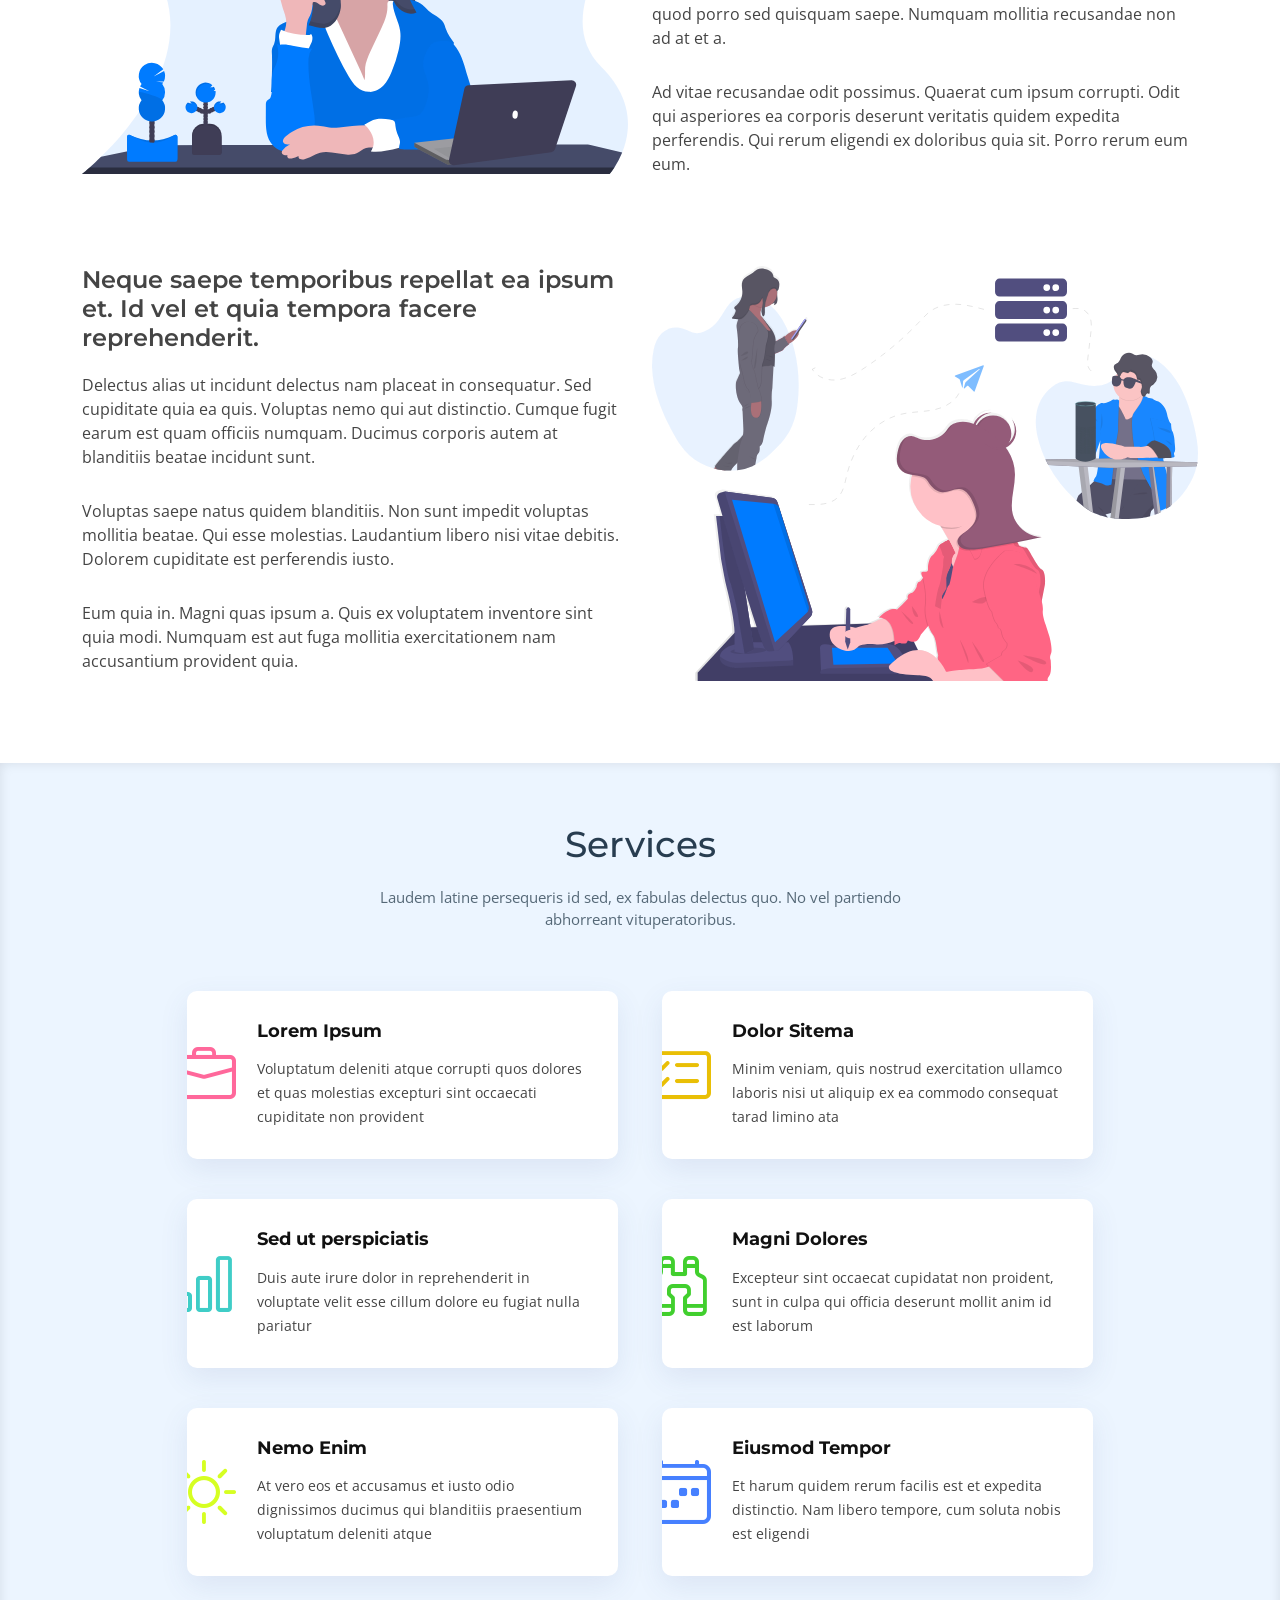
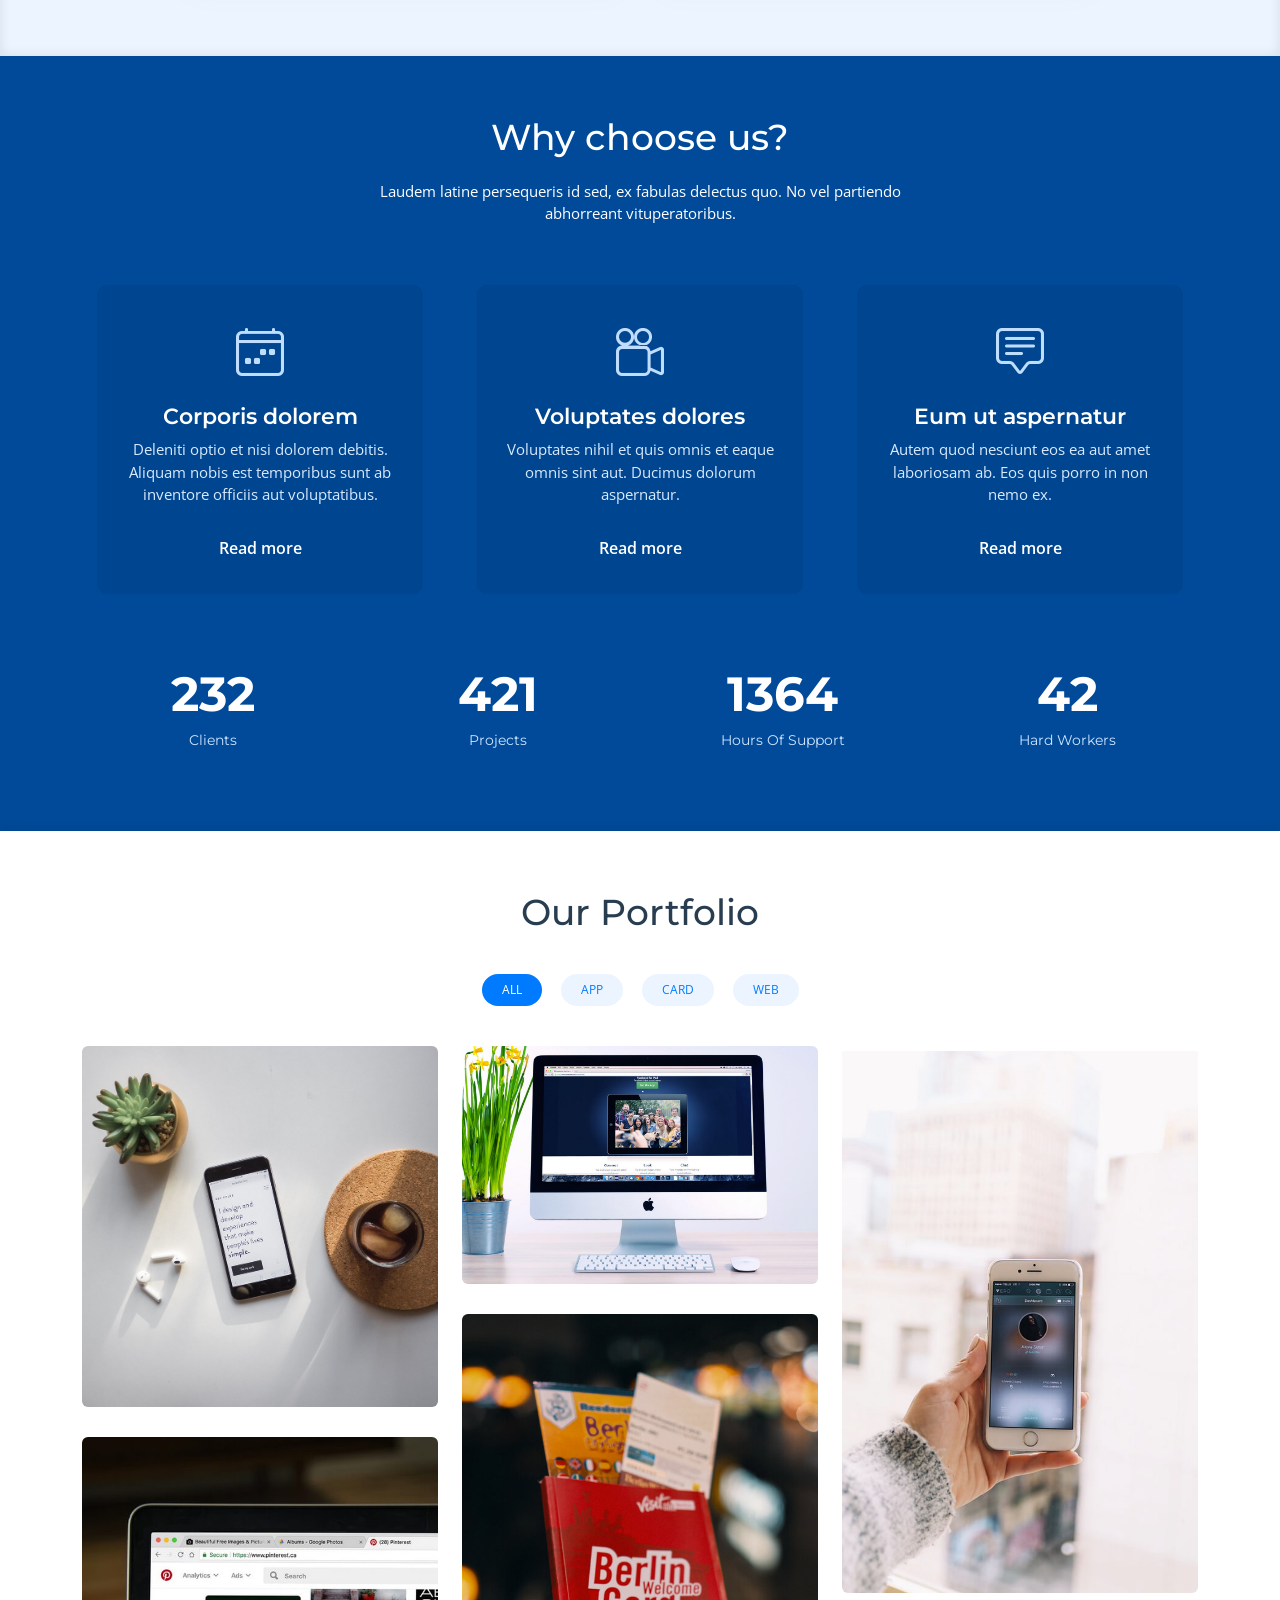
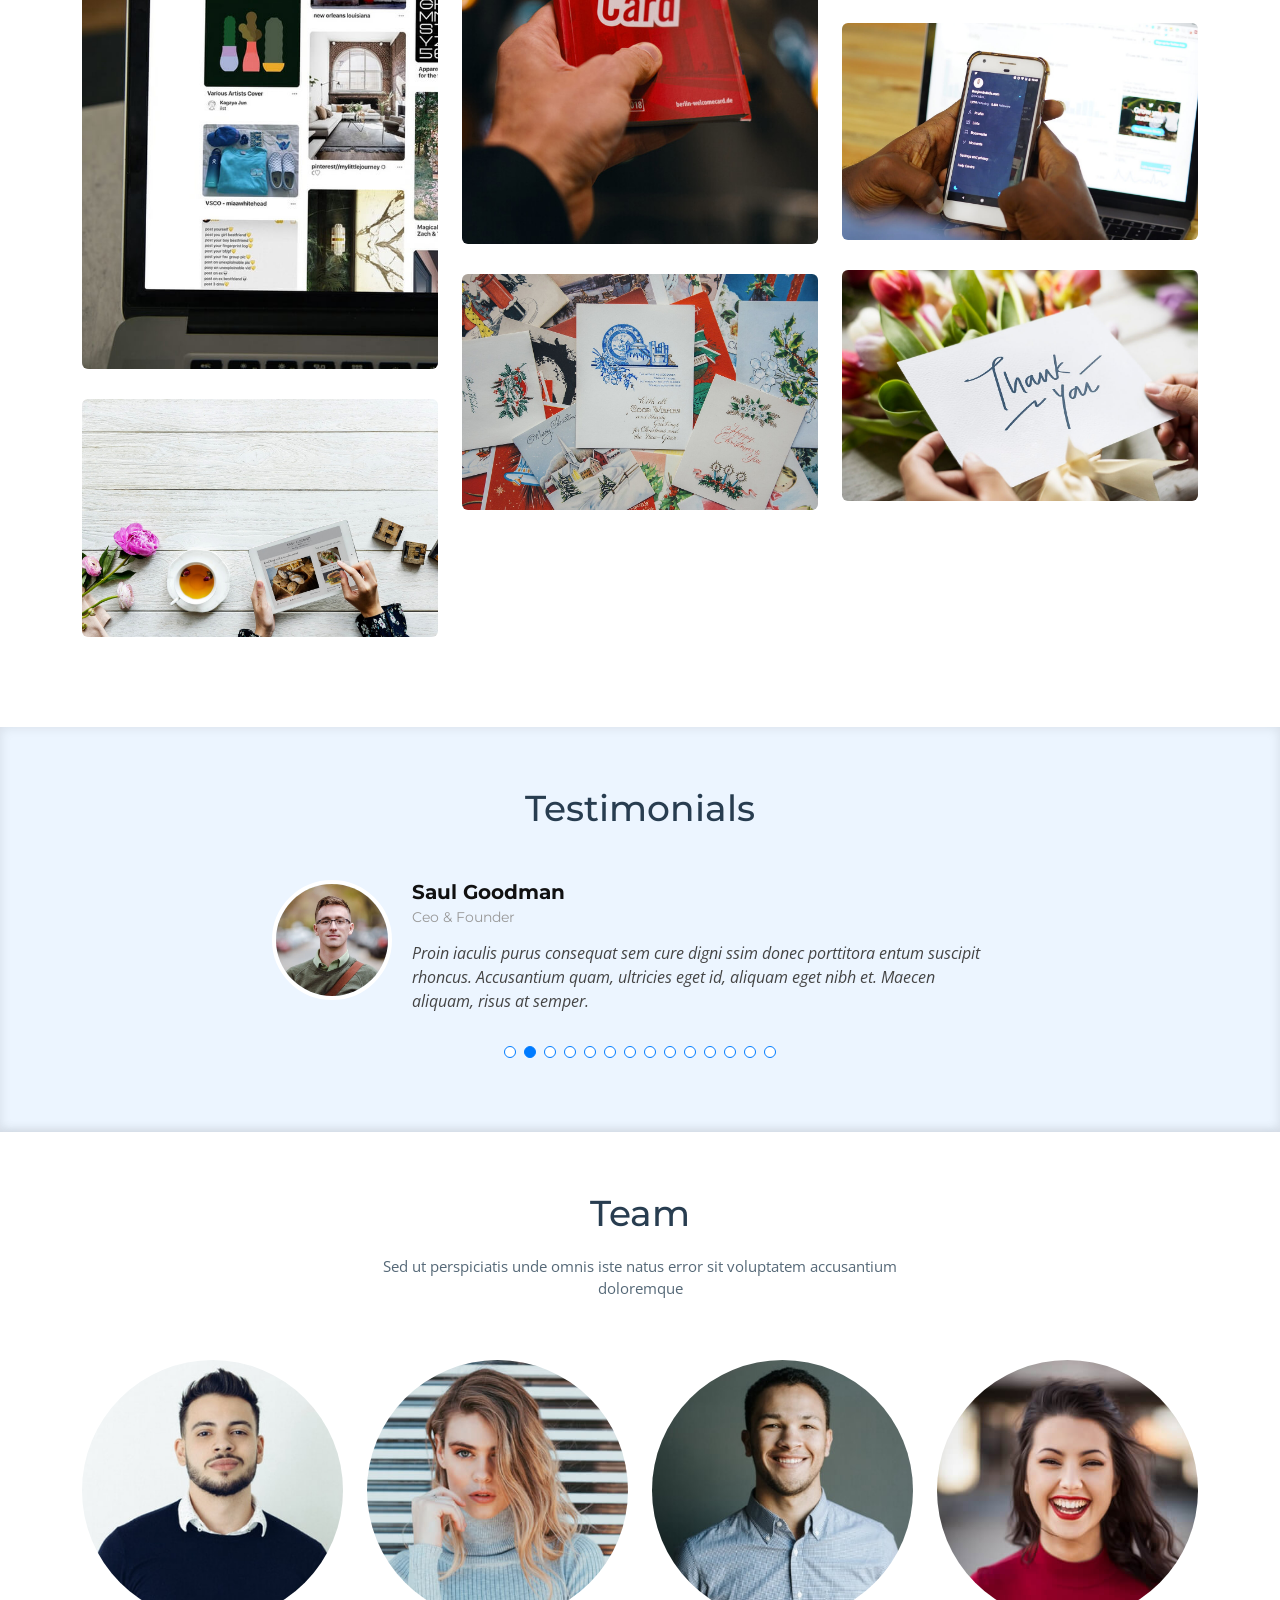
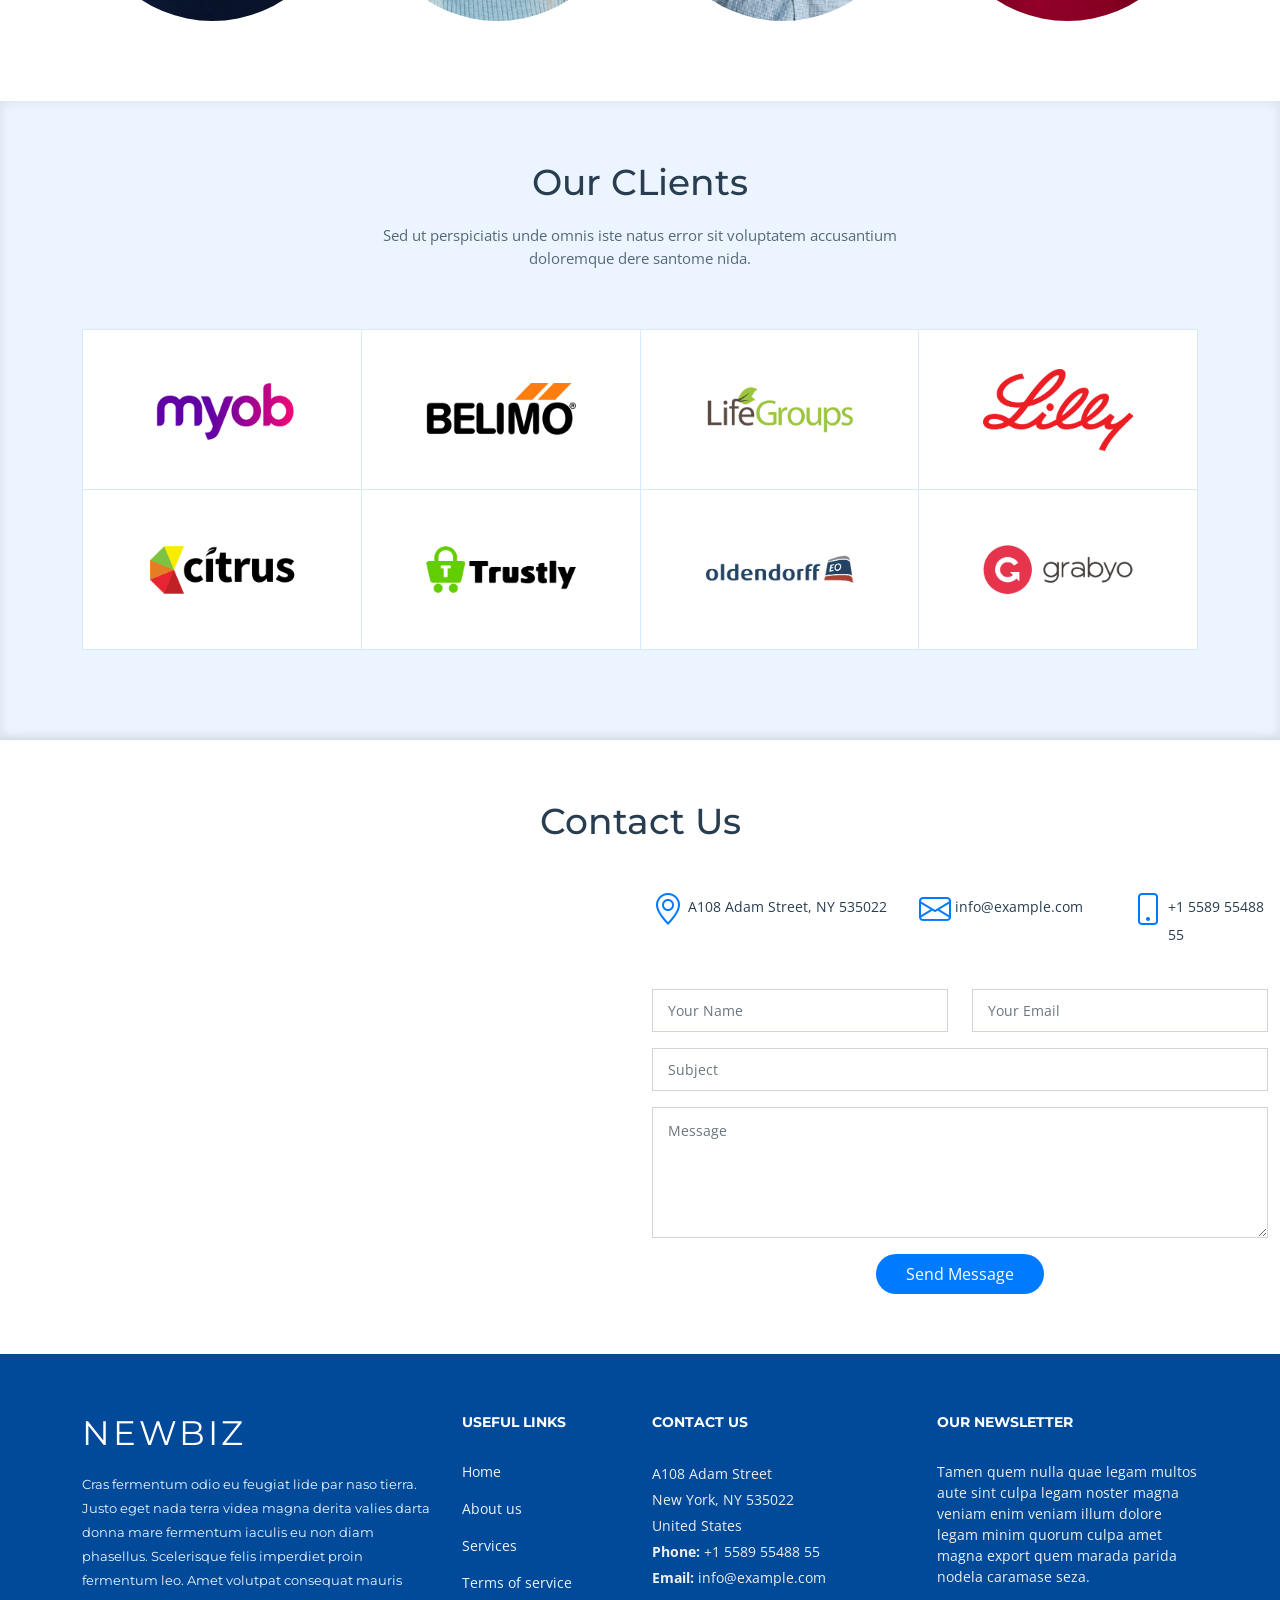
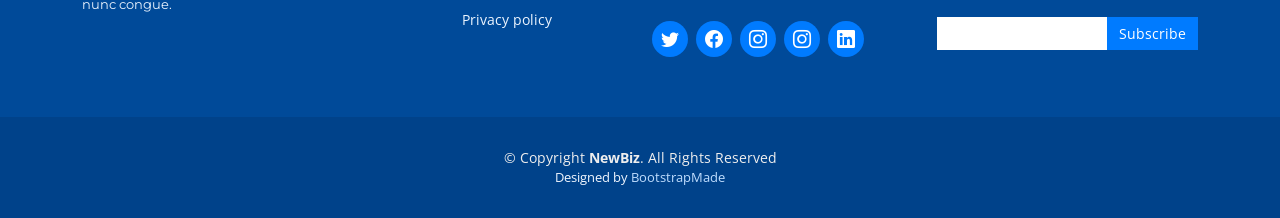
==== commit dd93d63a: "main" ====
--- a/index.html
+++ b/index.html
@@ -33,10 +33,12 @@
   * Author: BootstrapMade.com
   * License: https://bootstrapmade.com/license/
   ======================================================== -->
+
+  <!-- swiper link -->
+  <link rel="stylesheet" href="https://cdn.jsdelivr.net/npm/swiper@9/swiper-bundle.min.css" />
 </head>
 
 <body>
-
   <!-- ======= Header ======= -->
   <header id="header" class="fixed-top d-flex align-items-center">
     <div class="container d-flex justify-content-between">
@@ -97,7 +99,112 @@
 
     </div>
   </section><!-- End Hero Section -->
-
+  <!-- header market -->
+  <section id="section-header">
+    <div class="container__header mySwiper">
+      <div class="swiper-wrapper parent">
+
+        <div class="child swiper-slide">
+          <span><a href="#"><b>.........</b></a></span>
+          <span>market</span>
+          <span>market</span>
+          <span>market</span>
+        </div>
+
+        <div class="child swiper-slide">
+          <span><a href="#"><b>.........</b></a></span>
+          <span>......</span>
+          <span>market</span>
+          <span>market</span>
+        </div>
+
+        <div class="child swiper-slide">
+          <span><a href="#"><b>.........</b></a></span>
+          <span>market</span>
+          <span>market</span>
+          <span>market</span>
+        </div>
+
+        <div class="child swiper-slide">
+          <span><a href="#"><b>.........</b></a></span>
+          <span>market</span>
+          <span>market</span>
+          <span>market</span>
+        </div>
+        <div class="child swiper-slide">
+          <span><a href="#"><b>.........</b></a></span>
+          <span>market</span>
+          <span>market</span>
+          <span>market</span>
+        </div>
+
+        <div class="child swiper-slide">
+          <span><a href="#"><b>.........</b></a></span>
+          <span>market</span>
+          <span>market</span>
+          <span>market</span>
+        </div>
+        <div class="child swiper-slide">
+          <span><a href="#"><b>.........</b></a></span>
+          <span>market</span>
+          <span>market</span>
+          <span>market</span>
+        </div>
+
+        <div class="child swiper-slide">
+          <span><a href="#"><b>.........</b></a></span>
+          <span>market</span>
+          <span>market</span>
+          <span>market</span>
+        </div>
+        <div class="child swiper-slide">
+          <span><a href="#"><b>.........</b></a></span>
+          <span>market</span>
+          <span>market</span>
+          <span>market</span>
+        </div>
+
+        <div class="child swiper-slide">
+          <span><a href="#"><b>.........</b></a></span>
+          <span>market</span>
+          <span>market</span>
+          <span>market</span>
+        </div>
+        <div class="child swiper-slide">
+          <span><a href="#"><b>.........</b></a></span>
+          <span>market</span>
+          <span>market</span>
+          <span>market</span>
+        </div>
+
+        <div class="child swiper-slide">
+          <span><a href="#"><b>.........</b></a></span>
+          <span>market</span>
+          <span>market</span>
+          <span>market</span>
+        </div>
+        <div class="child swiper-slide">
+          <span><a href="#"><b>.........</b></a></span>
+          <span>market</span>
+          <span>market</span>
+          <span>market</span>
+        </div>
+
+        <div class="child swiper-slide">
+          <span><a href="#"><b>.........</b></a></span>
+          <span>market</span>
+          <span>market</span>
+          <span>market</span>
+        </div>
+        
+      </div>
+      <div class="autoplay-progress color-text">
+      <svg viewBox="0 0 48 48">
+      </svg>
+      <span></span>
+    </div>
+    </div>
+  </section>
   <main id="main">
 
     <!-- ======= About Section ======= -->
@@ -845,6 +952,35 @@
   <!-- Template Main JS File -->
   <script src="assets/js/main.js"></script>
 
+  <!-- swiper script -->
+  <script src="https://cdn.jsdelivr.net/npm/swiper@9/swiper-bundle.min.js"></script>
+  <!-- Initialize Swiper -->
+  <script>
+    const progressCircle = document.querySelector(".autoplay-progress svg");
+    const progressContent = document.querySelector(".autoplay-progress span");
+    var swiper = new Swiper(".mySwiper", {
+      spaceBetween: 30,
+      centeredSlides: true,
+      autoplay: {
+        delay: 2500,
+        disableOnInteraction: false
+      },
+      pagination: {
+        el: ".swiper-pagination",
+        clickable: true
+      },
+      navigation: {
+        nextEl: ".swiper-button-next",
+        prevEl: ".swiper-button-prev"
+      },
+      on: {
+        autoplayTimeLeft(s, time, progress) {
+          progressCircle.style.setProperty("--progress", 1 - progress);
+          progressContent.textContent = `${Math.ceil(time / 1000)}s`;
+        }
+      }
+    });
+  </script>
 </body>
 
 </html>
--- a/assets/css/style.css
+++ b/assets/css/style.css
@@ -338,6 +338,23 @@
   display: block;
 }
 
+
+/* section-headre */
+
+.container__header{
+  overflow-x: hidden;
+  position: relative;
+  height: 100px;
+}
+
+.color-text{
+  display:none;
+}
+
+.parent{
+  height: 100px!important;
+}
+
 /*--------------------------------------------------------------
 # Hero Section
 --------------------------------------------------------------*/
